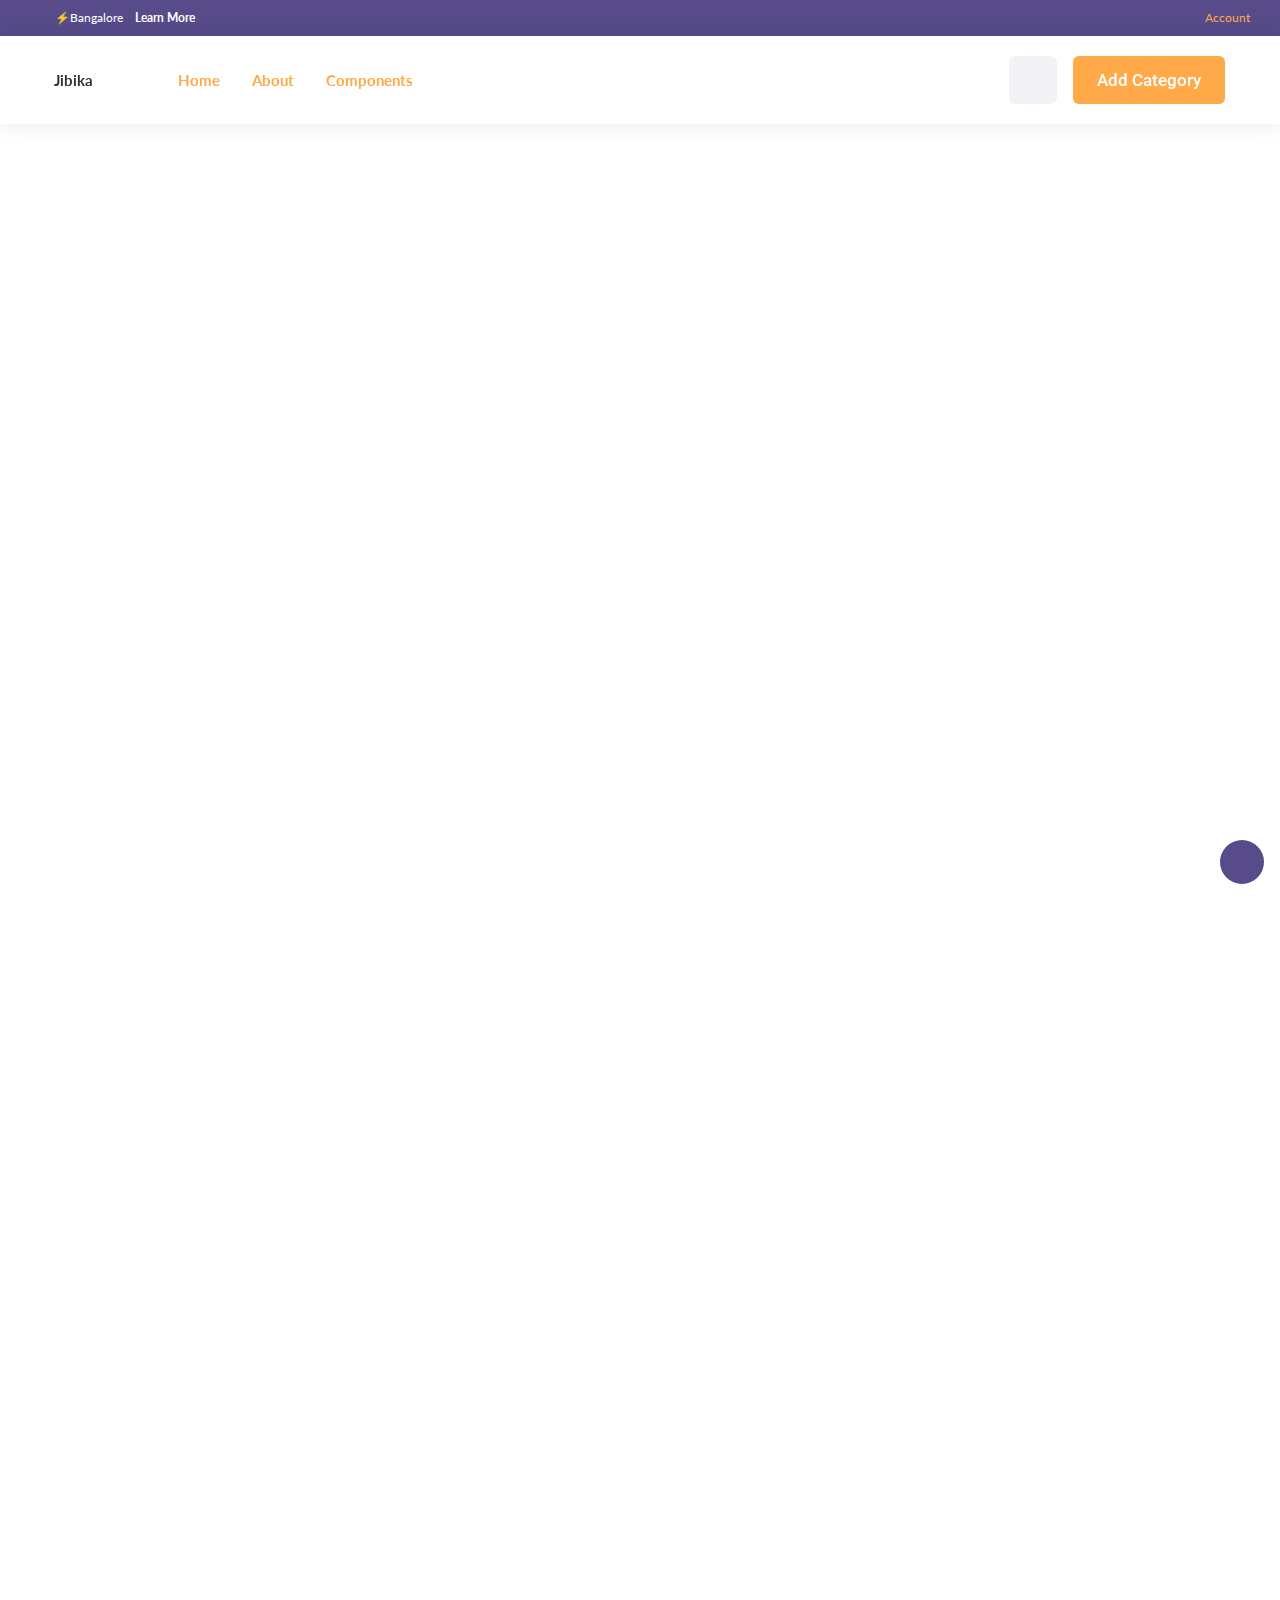
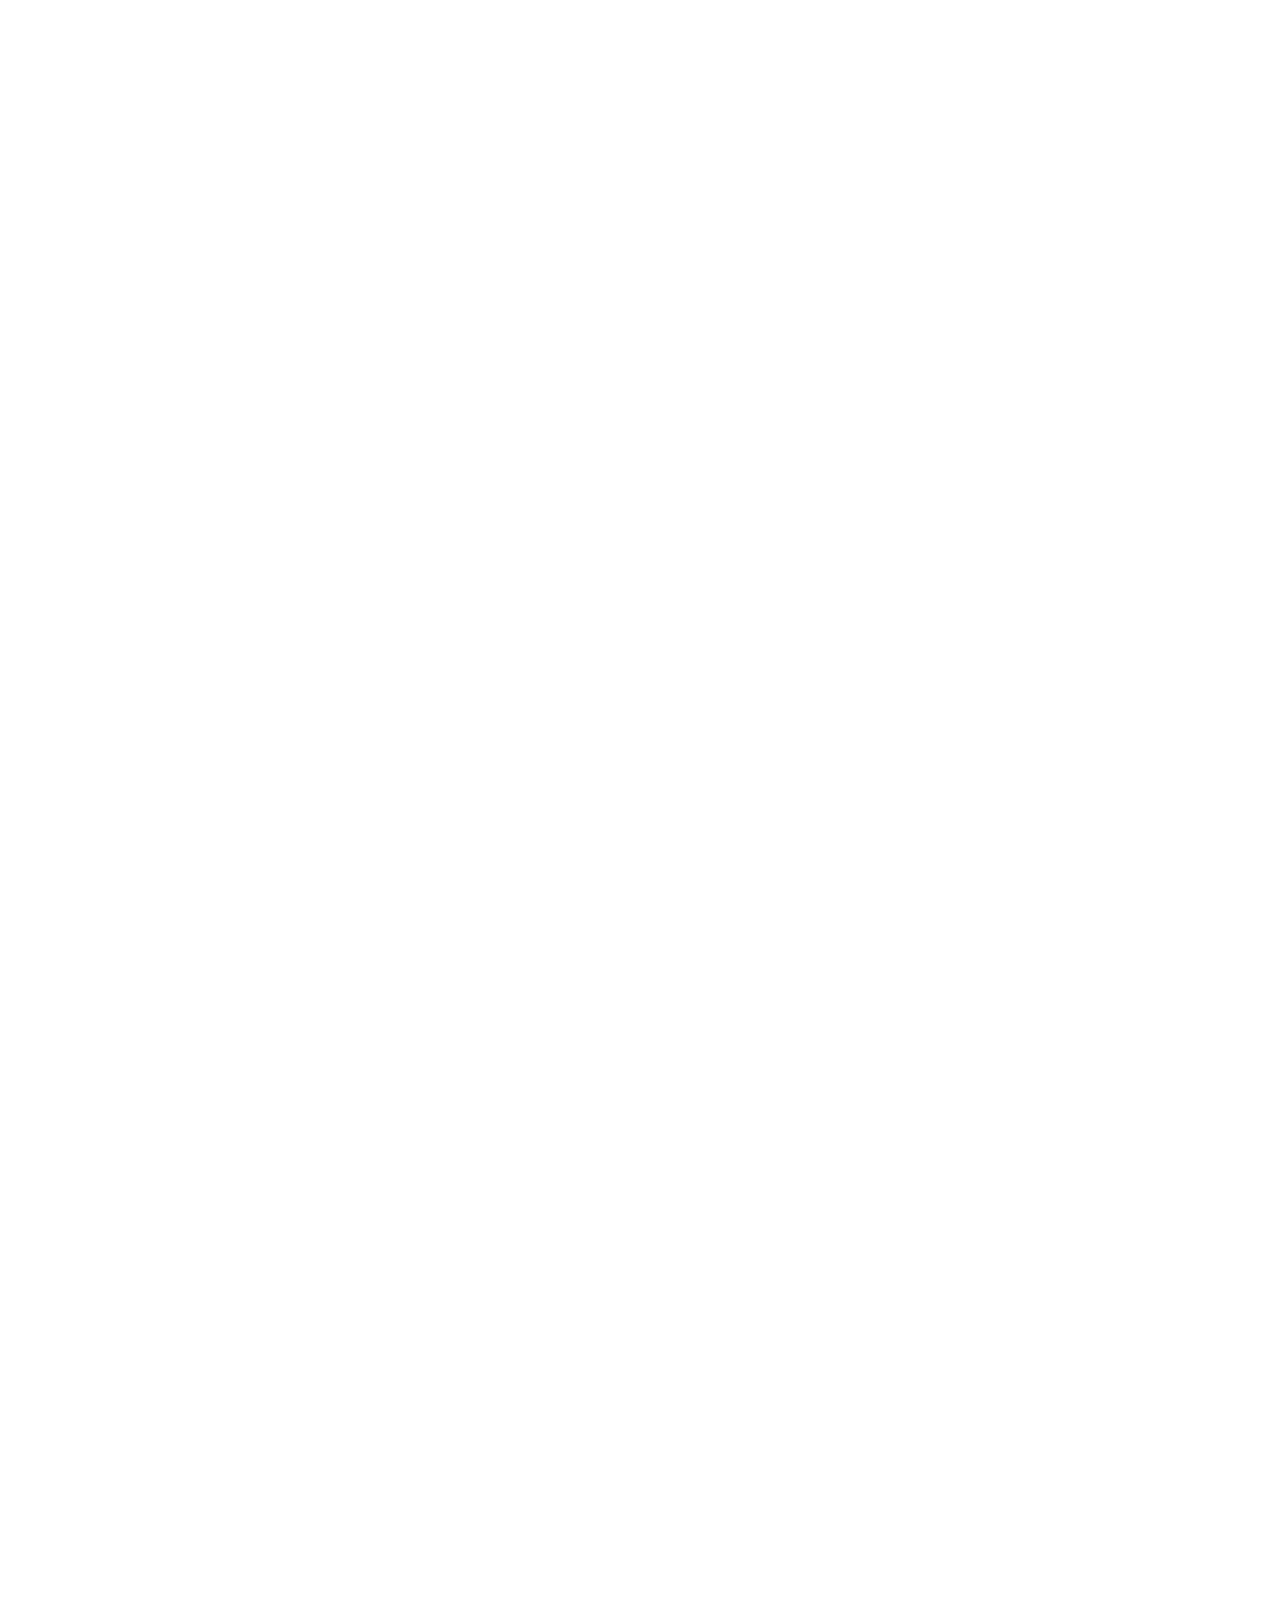
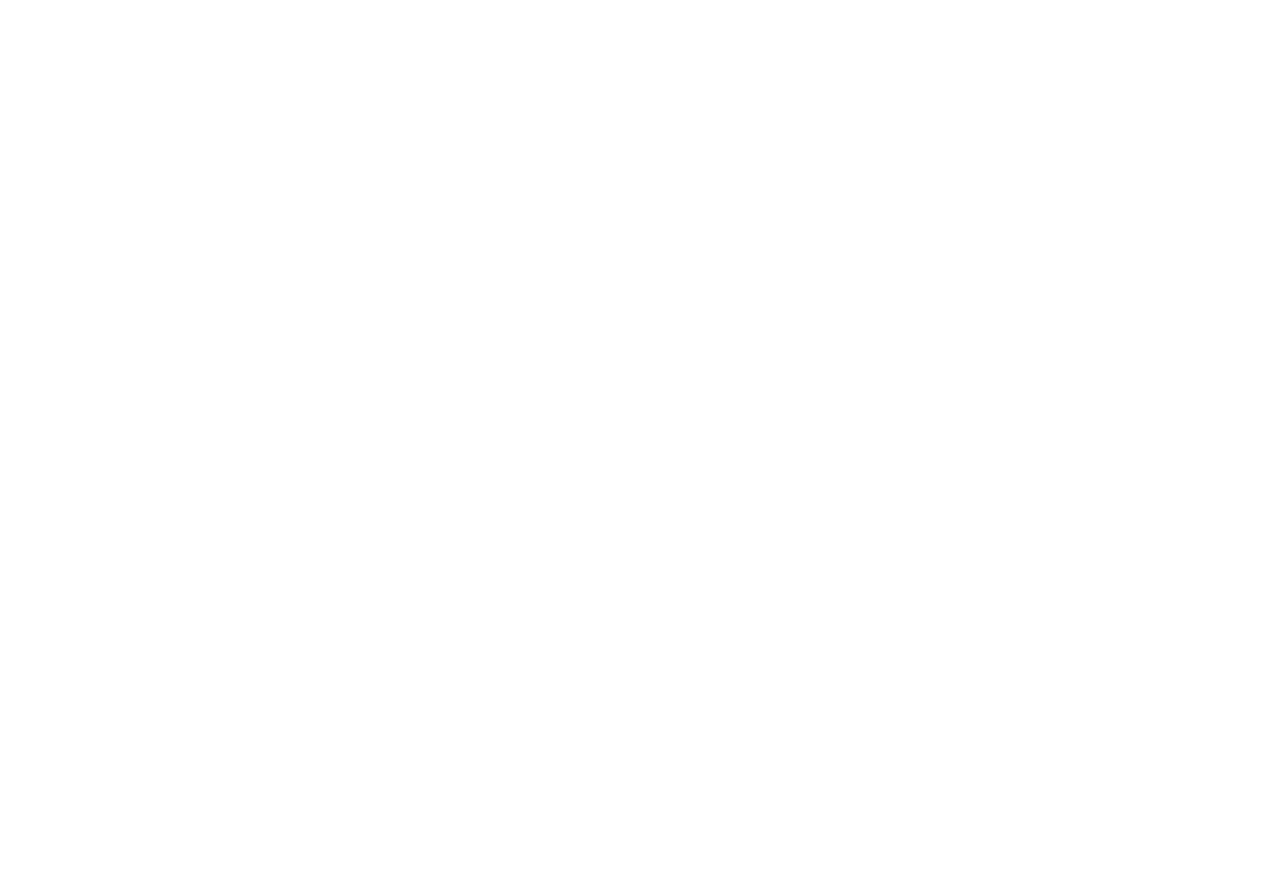
==== index.html @ 7a251b4c "gibika" ====
<!DOCTYPE html>
<html data-wf-page="5e09f044743608bbe0e6e153" data-wf-site="5e09f044743608547fe6e12a">

<head>
    <meta charset="utf-8" />
    <title>Jibika</title>
    <meta content="jibika" name="description" />
    <meta content="jibika" property="og:title" />
    <meta content="jibika" property="og:description" />
    <meta content="summary" name="twitter:card" />
    <meta content="width=device-width, initial-scale=1" name="viewport" />
    <meta content="Webflow" name="generator" />
    <link rel="stylesheet" href="css/uikit.min.css">
    <link href="css/style.css" rel="stylesheet" type="text/css" />
    <style>
        @media (min-width:992px) {
            html.w-mod-js:not(.w-mod-ix) [data-w-id="3824b2e1-1378-71a7-bcce-6a116c0040c1"] {
                opacity: 0;
            }
            html.w-mod-js:not(.w-mod-ix) [data-w-id="3824b2e1-1378-71a7-bcce-6a116c0040c8"] {
                opacity: 0;
            }
            html.w-mod-js:not(.w-mod-ix) [data-w-id="3824b2e1-1378-71a7-bcce-6a116c0040cf"] {
                opacity: 0;
            }
        }
    </style>
    <script src="js/font.js" type="text/javascript"></script>
    <script type="text/javascript">
        WebFont.load({
            google: {
                families: ["Lato:100,100italic,300,300italic,400,400italic,700,700italic,900,900italic", "Roboto:regular,500,700", "Kalam:regular"]
            }
        });
    </script>
    <script type="text/javascript">
        ! function(o, c) {
            var n = c.documentElement,
                t = " w-mod-";
            n.className += t + "js", ("ontouchstart" in o || o.DocumentTouch && c instanceof DocumentTouch) && (n.className += t + "touch")
        }(window, document);
    </script>
</head>

<body>
    <div class="preloader">
        <div class="loading-info"><img src="https://assets.website-files.com/5e09f044743608547fe6e12a/5e395235c78bb1650858e0a1_circles-menu-1.gif" alt="" class="loading-icon" />
            <div class="loading-text">Loading...</div>
        </div>
    </div>
    <div class="back-to-top">
        <div id="Top" class="top"></div>
        <a href="#Top" class="top-button w-inline-block"></a>
    </div>
    <div class="top-bar">
        <div class="wrapper">
            <div class="top-message-content">
                <div class="top-bar-text">⚡️Bangalore</div>
                <a href="/" data-w-id="8d4e2f94-352a-f2a8-c10e-e863cfda16a2" class="message-link w-inline-block">
                    <div>Learn More</div>
                    <div class="link-arrow small-white"></div>
                </a>
                <!-- <div class="top-bar-close"></div> -->
                <div class="account"><a href="#">Account</a></div>
            </div>
        </div>
    </div>
    <div data-collapse="medium" data-animation="default" data-duration="400" data-w-id="3e665832-e661-9678-7e97-efacb32f4091" class="nav-bar w-nav">
        <div class="wrapper nav-bar-wrapper">
            <a href="/" class="brand w-nav-brand">
                <!-- <img src="https://assets.website-files.com/5e09f044743608547fe6e12a/5e1afe31db4d524dfff8c4af_logo-dark.png" alt="" class="logo" /> -->
                <span><b>Jibika</b></span>
                <div class="logo-text">Jibika</div>
            </a>
            <div class="navigation">
                <nav role="navigation" class="nav-menu w-nav-menu"><a href="/" class="nav-link w-nav-link"></a>
                    <div data-hover="1" data-delay="400" class="nav-dropdown w-dropdown">
                        <div class="nav-link w-dropdown-toggle">
                            <div class="nav-dropdown-icon w-icon-dropdown-toggle"></div>
                            <div><a href="/">Home</a></div>
                        </div>
                    </div>
                    <div data-hover="1" data-delay="400" class="nav-dropdown w-dropdown">
                        <div class="nav-link w-dropdown-toggle">
                            <div class="nav-dropdown-icon w-icon-dropdown-toggle"></div>
                            <div><a href="#">About</a></div>
                        </div>
                    </div>
                    <div data-hover="1" data-delay="400" class="nav-dropdown w-dropdown">
                        <div class="nav-link w-dropdown-toggle">
                            <div class="nav-dropdown-icon w-icon-dropdown-toggle"></div>
                            <div><a href="#">Components</a></div>
                        </div>
                        <nav class="dropdown-list v2 w-dropdown-list">
                            <div class="dropdown-corner padding"></div>
                            <a href="#" class="nav-dropdown-link-v2 w-inline-block">
                                <div class="nav-dropdown-circle">
                                    <div class="text-block-3">01</div>
                                </div>
                                <div class="nav-dropdown-link-info">
                                    <div>Restaurants</div>
                                </div>
                            </a>
                            <a href="#" class="nav-dropdown-link-v2 w-inline-block">
                                <div class="nav-dropdown-circle">
                                    <div class="text-block-3">02</div>
                                </div>
                                <div class="nav-dropdown-link-info">
                                    <div>Daily Needs</div>
                                </div>
                            </a>
                            <a href="#" class="nav-dropdown-link-v2 w-inline-block">
                                <div class="nav-dropdown-circle">
                                    <div class="text-block-3">03</div>
                                </div>
                                <div class="nav-dropdown-link-info">
                                    <div>Doctors</div>
                                </div>
                            </a>
                            <a href="#" class="nav-dropdown-link-v2 w-inline-block">
                                <div class="nav-dropdown-circle">
                                    <div class="text-block-3">04</div>
                                </div>
                                <div class="nav-dropdown-link-info">
                                    <div>Travel</div>
                                </div>
                            </a>
                            <a href="#" class="nav-dropdown-link-v2 w-inline-block">
                                <div class="nav-dropdown-circle">
                                    <div class="text-block-3">05</div>
                                </div>
                                <div class="nav-dropdown-link-info">
                                    <div>Repaire</div>
                                </div>
                            </a>
                            <a href="#" class="nav-dropdown-link-v2 w-inline-block">
                                <div class="nav-dropdown-circle">
                                    <div class="text-block-3">06</div>
                                </div>
                                <div class="nav-dropdown-link-info">
                                    <div>Personal Care</div>
                                </div>
                            </a>
                            <div class="dropdown-header" style="width: 100%;">
                                <div class="dropdown-decription"><a href="#">View more</a></div>
                            </div>
                            <div class="dropdown-bridge"></div>
                        </nav>
                    </div>
                </nav>
                <div class="nav-right">
                    <div class="w-layout-grid nav-buttons">
                        <div id="w-node-96c0bcfebfab-b32f4091" data-w-id="fe6cacd7-5cc4-a596-8b8f-96c0bcfebfab" class="nav-search-button"></div><a href="#" class="button nav-button w-button">Add Category</a></div>
                </div>
                <div class="nav-search">
                    <form action="/search" class="nav-search-form w-form"><img src="https://assets.website-files.com/5e09f044743608547fe6e12a/5e1327035aa398cc9d0bc1ab_search-dark.svg" alt="" class="big-form-icon" />
                        <input type="search" class="form-big-input w-input" autofocus="true" maxlength="256" name="query" placeholder="What are you looking for?" id="search" required="" />
                        <input type="submit" value="Search" class="big-form-button w-button" />
                    </form>
                    <div data-w-id="9674a5c1-eed1-a2b0-d17d-9572e8f7b46a" class="popup-bg-overlay">
                        <div class="modal-close-button"></div>
                    </div>
                </div>
                <div class="menu-button w-clearfix w-nav-button">
                    <div class="menu-icon">
                        <div class="menu-icon-line-top"></div>
                        <div class="menu-icon-line-middle"></div>
                        <div class="menu-icon-line-bottom"></div>
                    </div>
                </div>
            </div>
        </div>
    </div>
    <div style="opacity:0" class="page-wrapper">
        <div class="section hero-v5">
            <div class="wrapper" >
                <div style="-webkit-transform:translate3d(0, 0, 0) scale3d(0.8, 0.8, 1) rotateX(0) rotateY(0) rotateZ(0) skew(0, 0);-moz-transform:translate3d(0, 0, 0) scale3d(0.8, 0.8, 1) rotateX(0) rotateY(0) rotateZ(0) skew(0, 0);-ms-transform:translate3d(0, 0, 0) scale3d(0.8, 0.8, 1) rotateX(0) rotateY(0) rotateZ(0) skew(0, 0);transform:translate3d(0, 0, 0) scale3d(0.8, 0.8, 1) rotateX(0) rotateY(0) rotateZ(0) skew(0, 0);opacity:0" class="hero-v5-intro">
                    <div class="text-label">Jibika</div>
                    <h1><span class="heading-thin">Jibika</span> for Your Business</h1>
                    <div class="hero-v5-form w-form">
                        <form id="email-form" name="email-form" data-name="Email Form" class="form-big">
                            <input type="text" class="form-big-input w-input" maxlength="256" name="email-2" data-name="Email 2" placeholder="What are you looking for?" id="email-2" required="" />
                            <input type="submit" value="Search" data-wait="Please wait..." class="button w-button" />
                        </form>
                        <div class="form-info">
                            <div>Click on “Serach” button and get what you want. </div>
                        </div>
                    </div>
                </div>
            </div>
            <div class="objects">
                <div class="hero-object-1"><img src="https://assets.website-files.com/5e09f044743608547fe6e12a/5e1de4a28a40582d678a0984_cup.svg" style="-webkit-transform:translate3d(-91PX, -65PX, 0) scale3d(1, 1, 1) rotateX(0) rotateY(0) rotateZ(-29DEG) skew(0, 0);-moz-transform:translate3d(-91PX, -65PX, 0) scale3d(1, 1, 1) rotateX(0) rotateY(0) rotateZ(-29DEG) skew(0, 0);-ms-transform:translate3d(-91PX, -65PX, 0) scale3d(1, 1, 1) rotateX(0) rotateY(0) rotateZ(-29DEG) skew(0, 0);transform:translate3d(-91PX, -65PX, 0) scale3d(1, 1, 1) rotateX(0) rotateY(0) rotateZ(-29DEG) skew(0, 0);opacity:0" alt="" class="hero-image-1" /></div>
                <div class="hero-object-2"><img src="https://assets.website-files.com/5e09f044743608547fe6e12a/5e1de4a26eff5bb149bfbcae_notebook.svg" style="opacity:0;-webkit-transform:translate3d(91PX, 48PX, 0) scale3d(1, 1, 1) rotateX(0) rotateY(0) rotateZ(39DEG) skew(0, 0);-moz-transform:translate3d(91PX, 48PX, 0) scale3d(1, 1, 1) rotateX(0) rotateY(0) rotateZ(39DEG) skew(0, 0);-ms-transform:translate3d(91PX, 48PX, 0) scale3d(1, 1, 1) rotateX(0) rotateY(0) rotateZ(39DEG) skew(0, 0);transform:translate3d(91PX, 48PX, 0) scale3d(1, 1, 1) rotateX(0) rotateY(0) rotateZ(39DEG) skew(0, 0)" alt="" class="hero-image-2" /></div>
                <div class="hero-object-3"><img src="https://assets.website-files.com/5e09f044743608547fe6e12a/5e1de72b6eff5bad7bbfcfb7_pantone.svg" style="-webkit-transform:translate3d(-39PX, 74PX, 0) scale3d(1, 1, 1) rotateX(0) rotateY(0) rotateZ(-88DEG) skew(0, 0);-moz-transform:translate3d(-39PX, 74PX, 0) scale3d(1, 1, 1) rotateX(0) rotateY(0) rotateZ(-88DEG) skew(0, 0);-ms-transform:translate3d(-39PX, 74PX, 0) scale3d(1, 1, 1) rotateX(0) rotateY(0) rotateZ(-88DEG) skew(0, 0);transform:translate3d(-39PX, 74PX, 0) scale3d(1, 1, 1) rotateX(0) rotateY(0) rotateZ(-88DEG) skew(0, 0);opacity:0" alt="" class="hero-image-3" /></div>
                <div class="hero-object-4"><img src="https://assets.website-files.com/5e09f044743608547fe6e12a/5e1de4a23d9d4140c4b39d25_paper-clip.svg" style="-webkit-transform:translate3d(-30PX, 30PX, 0) scale3d(1, 1, 1) rotateX(0) rotateY(0) rotateZ(-20DEG) skew(0, 0);-moz-transform:translate3d(-30PX, 30PX, 0) scale3d(1, 1, 1) rotateX(0) rotateY(0) rotateZ(-20DEG) skew(0, 0);-ms-transform:translate3d(-30PX, 30PX, 0) scale3d(1, 1, 1) rotateX(0) rotateY(0) rotateZ(-20DEG) skew(0, 0);transform:translate3d(-30PX, 30PX, 0) scale3d(1, 1, 1) rotateX(0) rotateY(0) rotateZ(-20DEG) skew(0, 0);opacity:0" alt="" class="hero-image-4" /></div>
                <div class="hero-object-5"><img src="https://assets.website-files.com/5e09f044743608547fe6e12a/5e1de4a26eff5b6f3ebfbcad_pen.svg" style="opacity:0;-webkit-transform:translate3d(13PX, 39PX, 0) scale3d(1, 1, 1) rotateX(0) rotateY(0) rotateZ(26DEG) skew(0, 0);-moz-transform:translate3d(13PX, 39PX, 0) scale3d(1, 1, 1) rotateX(0) rotateY(0) rotateZ(26DEG) skew(0, 0);-ms-transform:translate3d(13PX, 39PX, 0) scale3d(1, 1, 1) rotateX(0) rotateY(0) rotateZ(26DEG) skew(0, 0);transform:translate3d(13PX, 39PX, 0) scale3d(1, 1, 1) rotateX(0) rotateY(0) rotateZ(26DEG) skew(0, 0)" alt="" class="hero-image-5" /></div>
                <div class="hero-object-6"><img src="https://assets.website-files.com/5e09f044743608547fe6e12a/5e1de4a2f541f071dd384add_mouse.svg" style="opacity:0;-webkit-transform:translate3d(39PX, 30PX, 0) scale3d(1, 1, 1) rotateX(0) rotateY(0) rotateZ(36DEG) skew(0, 0);-moz-transform:translate3d(39PX, 30PX, 0) scale3d(1, 1, 1) rotateX(0) rotateY(0) rotateZ(36DEG) skew(0, 0);-ms-transform:translate3d(39PX, 30PX, 0) scale3d(1, 1, 1) rotateX(0) rotateY(0) rotateZ(36DEG) skew(0, 0);transform:translate3d(39PX, 30PX, 0) scale3d(1, 1, 1) rotateX(0) rotateY(0) rotateZ(36DEG) skew(0, 0)" alt="" class="hero-image-6" /></div>
                <div class="hero-object-7"><img src="https://assets.website-files.com/5e09f044743608547fe6e12a/5e1de4a2a903e7787b44818f_pin.svg" style="opacity:0" alt="" class="hero-image-7" /></div>
                <div class="hero-object-8"><img src="https://assets.website-files.com/5e09f044743608547fe6e12a/5e1de4a13f67ae6d2d949aed_clip.svg" style="opacity:0" alt="" class="hero-image-8" /></div>
                <div class="hero-object-9"><img src="https://assets.website-files.com/5e09f044743608547fe6e12a/5e1de4a13f67ae6d2d949aed_clip.svg" style="opacity:0" alt="" class="hero-image-9" /></div>
            </div>
            <img src="https://assets.website-files.com/5e09f044743608547fe6e12a/5e130c3e6a42a449fb63c612_decor-v1.svg" alt="" class="decor-bottom" />
        </div>
        
        <!-- product section  -->
        <div class="uk-container uk-padding">
            <div class="intro">
                <h2>Popular Products</h2>
                <div class="divider animated"></div>
            </div>
            <div uk-slider>
                <div class="uk-position-relative uk-visible-toggle uk-light" tabindex="-1">

                    <ul class="uk-slider-items uk-child-width-1-2 uk-child-width-1-3@s uk-child-width-1-4@m">       
                        <li class="uk-padding-small">
                            <img src="images/rest/img1.jpg" alt="">
                            <div class="uk-text-center"><h3 style="color: black;"> Indian Flavours</h3></div>
                        </li>
                        <li class="uk-padding-small">
                            <img src="images/rest/img2.jpg" alt="">
                            <div class="uk-text-center"><h3 style="color: black;"> Indian Flavours</h3></div>
                        </li>
                        <li class="uk-padding-small">
                            <img src="images/rest/img6.jpg" alt="">
                            <div class="uk-text-center"><h3 style="color: black;"> Indian Flavours</h3></div>
                        </li>
                        <li class="uk-padding-small">
                            <img src="images/rest/img4.jpg" alt="">
                            <div class="uk-text-center"><h3 style="color: black;"> Indian Flavours</h3></div>
                        </li>
                        <li class="uk-padding-small">
                            <img src="images/rest/img5.jpg" alt="">
                            <div class="uk-text-center"><h3 style="color: black;"> Indian Flavours</h3></div>
                        </li>
                        <li class="uk-padding-small">
                            <img src="images/rest/img6.jpg" alt="">
                            <div class="uk-text-center"><h3 style="color: black;"> Indian Flavours</h3></div>
                        </li>
                        <li class="uk-padding-small">
                            <img src="images/rest/img1.jpg" alt="">
                            <div class="uk-text-center"><h3 style="color: black;"> Indian Flavours</h3></div>
                        </li>
                        <li class="uk-padding-small">
                            <img src="images/rest/img2.jpg" alt="">
                            <div class="uk-text-center"><h3 style="color: black;"> Indian Flavours</h3></div>
                        </li>
                        <li class="uk-padding-small">
                            <img src="images/rest/img6.jpg" alt="">
                            <div class="uk-text-center"><h3 style="color: black;"> Indian Flavours</h3></div>
                        </li>
                        <li class="uk-padding-small">
                            <img src="images/rest/img4.jpg" alt="">
                            <div class="uk-text-center"><h3 style="color: black;"> Indian Flavours</h3></div>
                        </li>
                    </ul>
                
                    <a class="uk-position-center-left uk-position-small uk-hidden-hover" style="background-color: rgb(240, 240, 240);border-radius: 5px; color: black; font-weight: 900;" href="#" uk-slidenav-previous uk-slider-item="previous"></a>
                    <a class="uk-position-center-right uk-position-small uk-hidden-hover" style="background-color: rgb(240, 240, 240);border-radius: 5px; color: black; font-weight: 900;" href="#" uk-slidenav-next uk-slider-item="next"></a>
                
                </div>
                <ul class="uk-slider-nav uk-dotnav uk-flex-center   "></ul>
                <div class="bottom-block"><a href="/" class="button w-button">View All Works</a></div>
            </div>
        </div>


        <!-- product section  -->
        <div class="haze">
        <div class="uk-container uk-padding ">
            <div class="intro">
                <h2>Repairs</h2>
                <div class="divider animated"></div>
            </div>
            <div uk-slider>
                <div class="uk-position-relative uk-visible-toggle uk-light" tabindex="-1">

                    <ul class="uk-slider-items uk-child-width-1-2 uk-child-width-1-3@s uk-child-width-1-4@m">       
                        <li class="uk-padding-small">
                            <img src="images/laptop.jpg" alt="">
                            <div class="uk-text-center"><h3 style="color: black;"> Laptop Repairs</h3></div>
                        </li>
                        <li class="uk-padding-small">
                            <img src="images/laptop.jpg" alt="">
                            <div class="uk-text-center"><h3 style="color: black;"> Laptop Repairs</h3></div>
                        </li>
                        <li class="uk-padding-small">
                            <img src="images/laptop.jpg" alt="">
                            <div class="uk-text-center"><h3 style="color: black;"> Laptop Repairs</h3></div>
                        </li>
                        <li class="uk-padding-small">
                            <img src="images/laptop.jpg" alt="">
                            <div class="uk-text-center"><h3 style="color: black;"> Laptop Repairs</h3></div>
                        </li>
                        <li class="uk-padding-small">
                            <img src="images/laptop.jpg" alt="">
                            <div class="uk-text-center"><h3 style="color: black;"> Laptop Repairs</h3></div>
                        </li>
                        <li class="uk-padding-small">
                            <img src="images/laptop.jpg" alt="">
                            <div class="uk-text-center"><h3 style="color: black;"> Laptop Repairs</h3></div>
                        </li>
                        <li class="uk-padding-small">
                            <img src="images/laptop.jpg" alt="">
                            <div class="uk-text-center"><h3 style="color: black;"> Laptop Repairs</h3></div>
                        </li>
                        <li class="uk-padding-small">
                            <img src="images/laptop.jpg" alt="">
                            <div class="uk-text-center"><h3 style="color: black;"> Laptop Repairs</h3></div>
                        </li>
                        <li class="uk-padding-small">
                            <img src="images/laptop.jpg" alt="">
                            <div class="uk-text-center"><h3 style="color: black;"> Laptop Repairs</h3></div>
                        </li>
                        <li class="uk-padding-small">
                            <img src="images/laptop.jpg" alt="">
                            <div class="uk-text-center"><h3 style="color: black;"> Laptop Repairs</h3></div>
                        </li>
                    </ul>
                
                    <a class="uk-position-center-left uk-position-small uk-hidden-hover" style="background-color: rgb(240, 240, 240);border-radius: 5px; color: black; font-weight: 900;" href="#" uk-slidenav-previous uk-slider-item="previous"></a>
                    <a class="uk-position-center-right uk-position-small uk-hidden-hover" style="background-color: rgb(240, 240, 240);border-radius: 5px; color: black; font-weight: 900;" href="#" uk-slidenav-next uk-slider-item="next"></a>
                
                </div>
                <ul class="uk-slider-nav uk-dotnav uk-flex-center   "></ul>
                <div class="bottom-block"><a href="/" class="button w-button">View All Works</a></div>
            </div>
        </div>
    </div>

        
        <div class="section padding-top">
            <div class="wrapper">
                <div class="intro margin-bottom">
                    <h2>Our Latest Products</h2>
                    <div class="divider animated"></div>
                    <!-- <p class="text-dark-grey no-margin">Writing result-oriented ad copy is difficult, as it must appeal to, entice, and convince consumers to take action.</p> -->
                </div>
                <div class="w-dyn-list">
                    <div class="works-grid w-dyn-items">
                        <div id="w-node-de821f68999d-e0e6e153" data-w-id="559d3b84-d83e-0a99-791d-de821f68999d" style="opacity:0" class="w-dyn-item">
                            <a href="#" class="work-card w-inline-block">
                                <div style="background-image:url(&quot;https://assets.website-files.com/5e09f044743608599de6e15c/5e29b595dbd08a1aa51e0919_work-1-thumb.jpg&quot;)" class="work-card-thumb">
                                    <div class="work-card-category">Pet</div>
                                </div>
                                <h5 class="work-card-heading">Pet Care</h5></a>
                        </div>
                        <div id="w-node-de821f68999d-e0e6e153" data-w-id="559d3b84-d83e-0a99-791d-de821f68999d" style="opacity:0" class="w-dyn-item">
                            <a href="#" class="work-card w-inline-block">
                                <div style="background-image:url(&quot;https://assets.website-files.com/5e09f044743608599de6e15c/5e29b629bbdced9f6ce1accc_work-2-thumb.jpg&quot;)" class="work-card-thumb">
                                    <div class="work-card-category">Insurance</div>
                                </div>
                                <h5 class="work-card-heading">Insurance</h5></a>
                        </div>
                        <div id="w-node-de821f68999d-e0e6e153" data-w-id="559d3b84-d83e-0a99-791d-de821f68999d" style="opacity:0" class="w-dyn-item">
                            <a href="#" class="work-card w-inline-block">
                                <div style="background-image:url(&quot;https://assets.website-files.com/5e09f044743608599de6e15c/5e29b69c9f25efcc1f54b4b3_work-3-thumb.jpg&quot;)" class="work-card-thumb">
                                    <div class="work-card-category">Sport</div>
                                </div>
                                <h5 class="work-card-heading">Sport</h5></a>
                        </div>
                    </div>
                </div>
                <div class="bottom-block"><a href="/" class="button w-button">View All</a></div>
            </div>
        </div>


        <!-- contact form section  -->
        <div class="section haze">
            <div class="wrapper side-paddings">
                <div class="w-layout-grid main-grid">
                    <div id="w-node-7af596faf0ea-e0e6e153" data-w-id="ecd2b6fc-1cb2-792c-bbea-7af596faf0ea" style="opacity:0" class="contact-v1"><img src="https://assets.website-files.com/5e09f044743608547fe6e12a/5e11b62c946b12d801b6a5b1_letter.svg" alt="" class="icon" />
                        <h2>Let&#x27;s Get in Touch</h2>
                        <div class="full-width w-form">
                            <form id="Contact-Form-1" name="email-form" data-name="Email Form" class="contact-form">
                                <div id="w-node-7af596faf0f0-e0e6e153">
                                    <label for="name">Your Name</label>
                                    <input type="text" class="input w-input" maxlength="256" name="Contact-Name" data-name="Contact Name" placeholder="James Bond" id="Contact-Name" />
                                </div>
                                <div id="w-node-7af596faf0f4-e0e6e153">
                                    <label for="email-3">Email Address</label>
                                    <input type="email" class="input w-input" maxlength="256" name="Contact-Email" data-name="Contact Email" placeholder="james@bond.com" id="Contact-Email" required="" />
                                </div>
                                <div id="w-node-7af596faf0f8-e0e6e153">
                                    <label for="Contact-Subject">Subject</label>
                                    <input type="text" class="input w-input" maxlength="256" name="Contact-Subject" data-name="Contact Subject" placeholder="Enter the subject" id="Contact-Subject" />
                                </div>
                                <div id="w-node-7af596faf0fc-e0e6e153">
                                    <label for="email-3">Message</label>
                                    <textarea id="field" name="field" placeholder="How can we help you?" maxlength="5000" required="" data-name="Field" class="input text-area w-input"></textarea>
                                </div>
                                <input type="submit" value="Submit Message" data-wait="Please wait..." id="w-node-7af596faf100-e0e6e153" class="button w-button" />
                            </form>
                            <div class="form-success w-form-done">
                                <div>Thank you! Your submission has been received!</div>
                            </div>
                            <div class="form-error w-form-fail">
                                <div>Oops! Something went wrong while submitting the form.</div>
                            </div>
                        </div>
                    </div>
                </div>
            </div>
        </div>

        <!-- footer section  -->
        <div class="footer">
            <div class="wrapper">
                <div class="w-layout-grid footer-grid">
                    <div id="w-node-eb77fd44e901-d1822f9d" class="footer-top">
                        <a href="/" class="footer-brand w-nav-brand"><h3>JIBIKA</h3>
                            <div class="logo-description">Jibika
                                <br/>for Your Business</div>
                        </a><a href="#" class="button color-2 w-button">View More</a></div>
                    <div id="w-node-4b5ac4677b9d-d1822f9d" class="footer-v1-column">
                        <h4 class="footer-heading">Navigation</h4><a href="/" class="footer-link">Home</a><a href="#" class="footer-link">Services</a><a href="#" class="footer-link">Pricing</a><a href="#" class="footer-link">Blog</a><a href="#" class="footer-link">About</a><a href="#" class="footer-link">Contact</a></div>
                    <div id="w-node-9fc6d1822fb9-d1822f9d" class="footer-v1-column">
                        <h4 class="footer-heading">Template</h4><a href="#" class="footer-link">Style Guide</a><a href="#" class="footer-link">Licenses</a><a href="#" class="footer-link">Changelog</a><a href="#" class="footer-link">Support</a></div>
                    <div id="w-node-213b09e4b74f-d1822f9d" class="footer-v1-column">
                        <h4 class="footer-heading">Other Links</h4>
                        <div class="footer-link footer-contact"><img src="https://assets.website-files.com/5e09f044743608547fe6e12a/5e1326c65aa39887160bbf03_mail-white.svg" alt="" class="footer-contact-icon" />
                            <div>help@jibika.com</div>
                        </div>
                        <div class="footer-link footer-contact"><img src="https://assets.website-files.com/5e09f044743608547fe6e12a/5e1326c6c5e98c1b2efe95d2_phone-call-white.svg" alt="" class="footer-contact-icon" />
                            <div>+91 99876 67898</div>
                        </div>
                        <div class="footer-link footer-contact"><img src="https://assets.website-files.com/5e09f044743608547fe6e12a/5e19bd274b6c08236971179e_map-white.svg" alt="" class="footer-contact-icon" />
                            <div>Jayanagar
                                <br/>Bangalore 560024</div>
                        </div>
                    </div>
                    <div id="w-node-9fc6d1822fc6-d1822f9d" class="footer-v1-column">
                        <h4 class="footer-heading">Subscribe</h4>
                        <div class="footer-v1-form w-form">
                            <form id="email-form" name="email-form" data-name="Email Form" class="form-small"  style="max-width: 300px;">
                                <input type="email" class="form-small-input w-input" maxlength="256" name="email-2" data-name="Email 2" placeholder="Your email address" id="Footer-Email" required="" />
                                <input type="submit" value=" " data-wait="..." class="button small-form-arrow-button w-button" />
                            </form>
                            <div class="form-success dark w-form-done">
                                <div>Thank you! Your submission has been received!</div>
                            </div>
                            <div class="form-error dark w-form-fail">
                                <div>Oops! Something went wrong while submitting the form.</div>
                            </div>
                            <div class="form-info">
                                <div>No Spam</div>
                                <div class="dot-divider white"></div>
                                <div>Unsubscribe Anytime</div>
                            </div>
                        </div>
                    </div>
                </div>
                <div class="footer-bottom">
                    <div class="footer-bottom-left">
                        <div class="social-icons-small">
                            <a href="#https://twitter.com" class="social-link-small w-inline-block"><img src="https://assets.website-files.com/5e09f044743608547fe6e12a/5e1326c74ebf0301c1aea03f_twitter-white.svg" alt="" class="social-icon-small" /></a>
                            <a href="#https://facebook.com" class="social-link-small w-inline-block"><img src="https://assets.website-files.com/5e09f044743608547fe6e12a/5e1326c45aa39891570bbee2_facebook-white.svg" alt="" class="social-icon-small" /></a>
                            <a href="#https://instagram.com" class="social-link-small w-inline-block"><img src="https://assets.website-files.com/5e09f044743608547fe6e12a/5e1326c6c5e98c7501fe95d0_instagram-white.svg" alt="" class="social-icon-small" /></a>
                            <a href="#https://pinterest.com" class="social-link-small w-inline-block"><img src="https://assets.website-files.com/5e09f044743608547fe6e12a/5e1326c64b55b0f3e541ad41_pinterest-white.svg" alt="" class="social-icon-small" /></a>
                            <a href="#https://youtube.com" class="social-link-small w-inline-block"><img src="https://assets.website-files.com/5e09f044743608547fe6e12a/5e1326c7946b124dafc0ba40_youtube-white.svg" alt="" class="social-icon-small" /></a>
                        </div>
                    </div>
                    <div class="footer-bottom-right">
                        <div>© Developed by <a href="#" class="link-white">Netzary</a></div>
                    </div>
                </div>
            </div>
        </div>
    </div>
    <script src="https://d3e54v103j8qbb.cloudfront.net/js/jquery-3.4.1.min.220afd743d.js?site=5e09f044743608547fe6e12a" type="text/javascript" integrity="sha256-CSXorXvZcTkaix6Yvo6HppcZGetbYMGWSFlBw8HfCJo=" crossorigin="anonymous"></script>
    <script src="js/web.js" type="text/javascript"></script>
    <script src="js/uikit.min.js"></script>
</body>

</html>
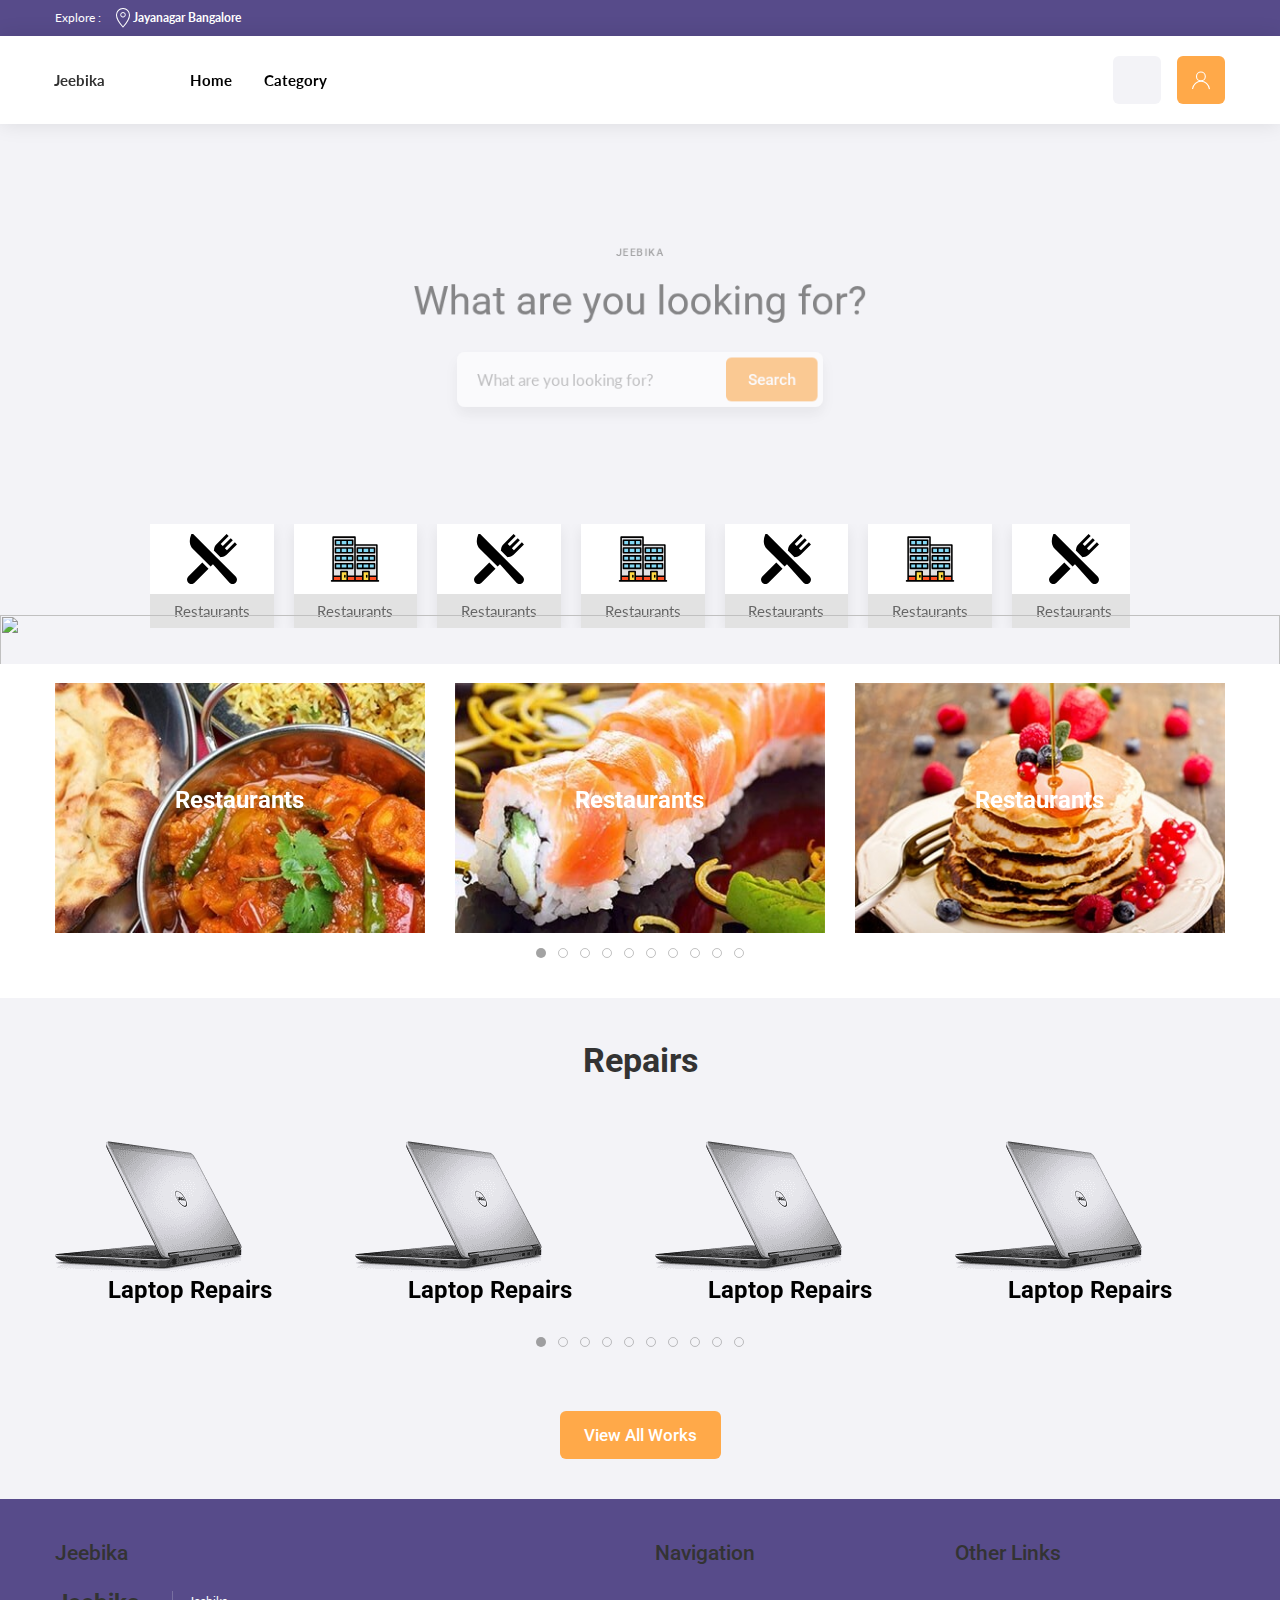
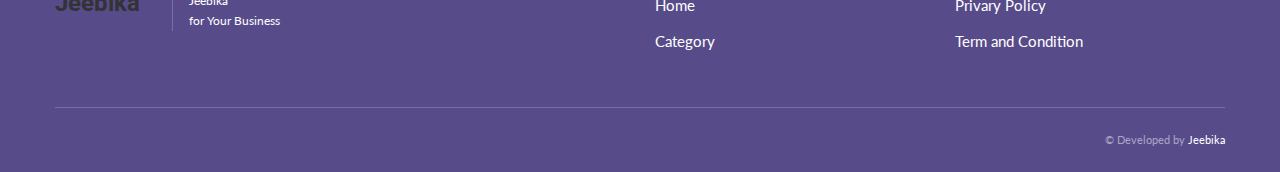
==== commit be7406c7: "home" ====
--- a/index.html
+++ b/index.html
@@ -3,10 +3,10 @@
 
 <head>
     <meta charset="utf-8" />
-    <title>Jibika</title>
-    <meta content="jibika" name="description" />
-    <meta content="jibika" property="og:title" />
-    <meta content="jibika" property="og:description" />
+    <title>Jeebika</title>
+    <meta content="Jeebika" name="description" />
+    <meta content="Jeebika" property="og:title" />
+    <meta content="Jeebika" property="og:description" />
     <meta content="summary" name="twitter:card" />
     <meta content="width=device-width, initial-scale=1" name="viewport" />
     <meta content="Webflow" name="generator" />
@@ -55,13 +55,12 @@
     <div class="top-bar">
         <div class="wrapper">
             <div class="top-message-content">
-                <div class="top-bar-text">⚡️Bangalore</div>
-                <a href="/" data-w-id="8d4e2f94-352a-f2a8-c10e-e863cfda16a2" class="message-link w-inline-block">
-                    <div>Learn More</div>
-                    <div class="link-arrow small-white"></div>
+                <div class="top-bar-text">Explore :</div>
+                <a href="/" data-w-id="8d4e2f94-352a-f2a8-c10e-e863cfda16a2" class="message-link w-inline-block link-white" >
+                    <div><span uk-icon="location"></span>Jayanagar Bangalore</div>
                 </a>
                 <!-- <div class="top-bar-close"></div> -->
-                <div class="account"><a href="#">Account</a></div>
+                <!-- <div class="account"><a href="#">Account</a></div> -->
             </div>
         </div>
     </div>
@@ -69,8 +68,8 @@
         <div class="wrapper nav-bar-wrapper">
             <a href="/" class="brand w-nav-brand">
                 <!-- <img src="https://assets.website-files.com/5e09f044743608547fe6e12a/5e1afe31db4d524dfff8c4af_logo-dark.png" alt="" class="logo" /> -->
-                <span><b>Jibika</b></span>
-                <div class="logo-text">Jibika</div>
+                <span><b>Jeebika</b></span>
+                <div class="logo-text">Jeebika</div>
             </a>
             <div class="navigation">
                 <nav role="navigation" class="nav-menu w-nav-menu"><a href="/" class="nav-link w-nav-link"></a>
@@ -83,19 +82,13 @@
                     <div data-hover="1" data-delay="400" class="nav-dropdown w-dropdown">
                         <div class="nav-link w-dropdown-toggle">
                             <div class="nav-dropdown-icon w-icon-dropdown-toggle"></div>
-                            <div><a href="#">About</a></div>
-                        </div>
-                    </div>
-                    <div data-hover="1" data-delay="400" class="nav-dropdown w-dropdown">
-                        <div class="nav-link w-dropdown-toggle">
-                            <div class="nav-dropdown-icon w-icon-dropdown-toggle"></div>
-                            <div><a href="#">Components</a></div>
+                            <div><a href="#">Category</a></div>
                         </div>
                         <nav class="dropdown-list v2 w-dropdown-list">
                             <div class="dropdown-corner padding"></div>
                             <a href="#" class="nav-dropdown-link-v2 w-inline-block">
                                 <div class="nav-dropdown-circle">
-                                    <div class="text-block-3">01</div>
+                                    <div class="text-block-3"><span uk-icon="home"></span></div>
                                 </div>
                                 <div class="nav-dropdown-link-info">
                                     <div>Restaurants</div>
@@ -103,7 +96,7 @@
                             </a>
                             <a href="#" class="nav-dropdown-link-v2 w-inline-block">
                                 <div class="nav-dropdown-circle">
-                                    <div class="text-block-3">02</div>
+                                    <div class="text-block-3"><span uk-icon="future"></span></div>
                                 </div>
                                 <div class="nav-dropdown-link-info">
                                     <div>Daily Needs</div>
@@ -111,7 +104,7 @@
                             </a>
                             <a href="#" class="nav-dropdown-link-v2 w-inline-block">
                                 <div class="nav-dropdown-circle">
-                                    <div class="text-block-3">03</div>
+                                    <div class="text-block-3"><span uk-icon="bell"></span></div>
                                 </div>
                                 <div class="nav-dropdown-link-info">
                                     <div>Doctors</div>
@@ -119,7 +112,7 @@
                             </a>
                             <a href="#" class="nav-dropdown-link-v2 w-inline-block">
                                 <div class="nav-dropdown-circle">
-                                    <div class="text-block-3">04</div>
+                                    <div class="text-block-3"><span uk-icon="location"></span></div>
                                 </div>
                                 <div class="nav-dropdown-link-info">
                                     <div>Travel</div>
@@ -127,7 +120,7 @@
                             </a>
                             <a href="#" class="nav-dropdown-link-v2 w-inline-block">
                                 <div class="nav-dropdown-circle">
-                                    <div class="text-block-3">05</div>
+                                    <div class="text-block-3"><span uk-icon="cog"></span></div>
                                 </div>
                                 <div class="nav-dropdown-link-info">
                                     <div>Repaire</div>
@@ -135,14 +128,14 @@
                             </a>
                             <a href="#" class="nav-dropdown-link-v2 w-inline-block">
                                 <div class="nav-dropdown-circle">
-                                    <div class="text-block-3">06</div>
+                                    <div class="text-block-3"><span uk-icon="heart"></span></div>
                                 </div>
                                 <div class="nav-dropdown-link-info">
                                     <div>Personal Care</div>
                                 </div>
                             </a>
                             <div class="dropdown-header" style="width: 100%;">
-                                <div class="dropdown-decription"><a href="#">View more</a></div>
+                                <div class="dropdown-decription uk-text-center"><a href="#">View All</a></div>
                             </div>
                             <div class="dropdown-bridge"></div>
                         </nav>
@@ -150,7 +143,9 @@
                 </nav>
                 <div class="nav-right">
                     <div class="w-layout-grid nav-buttons">
-                        <div id="w-node-96c0bcfebfab-b32f4091" data-w-id="fe6cacd7-5cc4-a596-8b8f-96c0bcfebfab" class="nav-search-button"></div><a href="#" class="button nav-button w-button">Add Category</a></div>
+                        <div id="w-node-96c0bcfebfab-b32f4091" data-w-id="fe6cacd7-5cc4-a596-8b8f-96c0bcfebfab" class="nav-search-button"></div>
+                        <a href="#" class="button nav-button w-button" style="padding: 14px;"><span uk-icon="user"></span>
+                        </a></div>
                 </div>
                 <div class="nav-search">
                     <form action="/search" class="nav-search-form w-form"><img src="https://assets.website-files.com/5e09f044743608547fe6e12a/5e1327035aa398cc9d0bc1ab_search-dark.svg" alt="" class="big-form-icon" />
@@ -173,84 +168,136 @@
     </div>
     <div style="opacity:0" class="page-wrapper">
         <div class="section hero-v5">
-            <div class="wrapper" >
+            <div class="wrapper" style="margin-top: -10%;">
                 <div style="-webkit-transform:translate3d(0, 0, 0) scale3d(0.8, 0.8, 1) rotateX(0) rotateY(0) rotateZ(0) skew(0, 0);-moz-transform:translate3d(0, 0, 0) scale3d(0.8, 0.8, 1) rotateX(0) rotateY(0) rotateZ(0) skew(0, 0);-ms-transform:translate3d(0, 0, 0) scale3d(0.8, 0.8, 1) rotateX(0) rotateY(0) rotateZ(0) skew(0, 0);transform:translate3d(0, 0, 0) scale3d(0.8, 0.8, 1) rotateX(0) rotateY(0) rotateZ(0) skew(0, 0);opacity:0" class="hero-v5-intro">
-                    <div class="text-label">Jibika</div>
-                    <h1><span class="heading-thin">Jibika</span> for Your Business</h1>
+                    <div class="text-label">Jeebika</div>
+                    <h1><span class="heading-thin">What are you looking for?</h1>
                     <div class="hero-v5-form w-form">
                         <form id="email-form" name="email-form" data-name="Email Form" class="form-big">
                             <input type="text" class="form-big-input w-input" maxlength="256" name="email-2" data-name="Email 2" placeholder="What are you looking for?" id="email-2" required="" />
                             <input type="submit" value="Search" data-wait="Please wait..." class="button w-button" />
                         </form>
-                        <div class="form-info">
-                            <div>Click on “Serach” button and get what you want. </div>
-                        </div>
                     </div>
                 </div>
             </div>
             <div class="objects">
                 <div class="hero-object-1"><img src="https://assets.website-files.com/5e09f044743608547fe6e12a/5e1de4a28a40582d678a0984_cup.svg" style="-webkit-transform:translate3d(-91PX, -65PX, 0) scale3d(1, 1, 1) rotateX(0) rotateY(0) rotateZ(-29DEG) skew(0, 0);-moz-transform:translate3d(-91PX, -65PX, 0) scale3d(1, 1, 1) rotateX(0) rotateY(0) rotateZ(-29DEG) skew(0, 0);-ms-transform:translate3d(-91PX, -65PX, 0) scale3d(1, 1, 1) rotateX(0) rotateY(0) rotateZ(-29DEG) skew(0, 0);transform:translate3d(-91PX, -65PX, 0) scale3d(1, 1, 1) rotateX(0) rotateY(0) rotateZ(-29DEG) skew(0, 0);opacity:0" alt="" class="hero-image-1" /></div>
                 <div class="hero-object-2"><img src="https://assets.website-files.com/5e09f044743608547fe6e12a/5e1de4a26eff5bb149bfbcae_notebook.svg" style="opacity:0;-webkit-transform:translate3d(91PX, 48PX, 0) scale3d(1, 1, 1) rotateX(0) rotateY(0) rotateZ(39DEG) skew(0, 0);-moz-transform:translate3d(91PX, 48PX, 0) scale3d(1, 1, 1) rotateX(0) rotateY(0) rotateZ(39DEG) skew(0, 0);-ms-transform:translate3d(91PX, 48PX, 0) scale3d(1, 1, 1) rotateX(0) rotateY(0) rotateZ(39DEG) skew(0, 0);transform:translate3d(91PX, 48PX, 0) scale3d(1, 1, 1) rotateX(0) rotateY(0) rotateZ(39DEG) skew(0, 0)" alt="" class="hero-image-2" /></div>
-                <div class="hero-object-3"><img src="https://assets.website-files.com/5e09f044743608547fe6e12a/5e1de72b6eff5bad7bbfcfb7_pantone.svg" style="-webkit-transform:translate3d(-39PX, 74PX, 0) scale3d(1, 1, 1) rotateX(0) rotateY(0) rotateZ(-88DEG) skew(0, 0);-moz-transform:translate3d(-39PX, 74PX, 0) scale3d(1, 1, 1) rotateX(0) rotateY(0) rotateZ(-88DEG) skew(0, 0);-ms-transform:translate3d(-39PX, 74PX, 0) scale3d(1, 1, 1) rotateX(0) rotateY(0) rotateZ(-88DEG) skew(0, 0);transform:translate3d(-39PX, 74PX, 0) scale3d(1, 1, 1) rotateX(0) rotateY(0) rotateZ(-88DEG) skew(0, 0);opacity:0" alt="" class="hero-image-3" /></div>
-                <div class="hero-object-4"><img src="https://assets.website-files.com/5e09f044743608547fe6e12a/5e1de4a23d9d4140c4b39d25_paper-clip.svg" style="-webkit-transform:translate3d(-30PX, 30PX, 0) scale3d(1, 1, 1) rotateX(0) rotateY(0) rotateZ(-20DEG) skew(0, 0);-moz-transform:translate3d(-30PX, 30PX, 0) scale3d(1, 1, 1) rotateX(0) rotateY(0) rotateZ(-20DEG) skew(0, 0);-ms-transform:translate3d(-30PX, 30PX, 0) scale3d(1, 1, 1) rotateX(0) rotateY(0) rotateZ(-20DEG) skew(0, 0);transform:translate3d(-30PX, 30PX, 0) scale3d(1, 1, 1) rotateX(0) rotateY(0) rotateZ(-20DEG) skew(0, 0);opacity:0" alt="" class="hero-image-4" /></div>
-                <div class="hero-object-5"><img src="https://assets.website-files.com/5e09f044743608547fe6e12a/5e1de4a26eff5b6f3ebfbcad_pen.svg" style="opacity:0;-webkit-transform:translate3d(13PX, 39PX, 0) scale3d(1, 1, 1) rotateX(0) rotateY(0) rotateZ(26DEG) skew(0, 0);-moz-transform:translate3d(13PX, 39PX, 0) scale3d(1, 1, 1) rotateX(0) rotateY(0) rotateZ(26DEG) skew(0, 0);-ms-transform:translate3d(13PX, 39PX, 0) scale3d(1, 1, 1) rotateX(0) rotateY(0) rotateZ(26DEG) skew(0, 0);transform:translate3d(13PX, 39PX, 0) scale3d(1, 1, 1) rotateX(0) rotateY(0) rotateZ(26DEG) skew(0, 0)" alt="" class="hero-image-5" /></div>
-                <div class="hero-object-6"><img src="https://assets.website-files.com/5e09f044743608547fe6e12a/5e1de4a2f541f071dd384add_mouse.svg" style="opacity:0;-webkit-transform:translate3d(39PX, 30PX, 0) scale3d(1, 1, 1) rotateX(0) rotateY(0) rotateZ(36DEG) skew(0, 0);-moz-transform:translate3d(39PX, 30PX, 0) scale3d(1, 1, 1) rotateX(0) rotateY(0) rotateZ(36DEG) skew(0, 0);-ms-transform:translate3d(39PX, 30PX, 0) scale3d(1, 1, 1) rotateX(0) rotateY(0) rotateZ(36DEG) skew(0, 0);transform:translate3d(39PX, 30PX, 0) scale3d(1, 1, 1) rotateX(0) rotateY(0) rotateZ(36DEG) skew(0, 0)" alt="" class="hero-image-6" /></div>
-                <div class="hero-object-7"><img src="https://assets.website-files.com/5e09f044743608547fe6e12a/5e1de4a2a903e7787b44818f_pin.svg" style="opacity:0" alt="" class="hero-image-7" /></div>
-                <div class="hero-object-8"><img src="https://assets.website-files.com/5e09f044743608547fe6e12a/5e1de4a13f67ae6d2d949aed_clip.svg" style="opacity:0" alt="" class="hero-image-8" /></div>
-                <div class="hero-object-9"><img src="https://assets.website-files.com/5e09f044743608547fe6e12a/5e1de4a13f67ae6d2d949aed_clip.svg" style="opacity:0" alt="" class="hero-image-9" /></div>
-            </div>
+                <!-- <div class="hero-object-3"><img src="https://assets.website-files.com/5e09f044743608547fe6e12a/5e1de72b6eff5bad7bbfcfb7_pantone.svg" style="-webkit-transform:translate3d(-39PX, 74PX, 0) scale3d(1, 1, 1) rotateX(0) rotateY(0) rotateZ(-88DEG) skew(0, 0);-moz-transform:translate3d(-39PX, 74PX, 0) scale3d(1, 1, 1) rotateX(0) rotateY(0) rotateZ(-88DEG) skew(0, 0);-ms-transform:translate3d(-39PX, 74PX, 0) scale3d(1, 1, 1) rotateX(0) rotateY(0) rotateZ(-88DEG) skew(0, 0);transform:translate3d(-39PX, 74PX, 0) scale3d(1, 1, 1) rotateX(0) rotateY(0) rotateZ(-88DEG) skew(0, 0);opacity:0" alt="" class="hero-image-3" /></div> -->
+            </div>
+            
+
             <img src="https://assets.website-files.com/5e09f044743608547fe6e12a/5e130c3e6a42a449fb63c612_decor-v1.svg" alt="" class="decor-bottom" />
-        </div>
-        
+            
+        </div>
+        <!-- category section  -->
+        <div class="uk-container" style="margin-top: -140px; max-width: 980px;">
+            <div uk-slider>
+                <div class="uk-position-relative uk-visible-toggle" tabindex="-1" style="display: flex;">
+
+                    <ul class="uk-slider-items uk-text-center uk-child-width-1-5 uk-child-width-1-5@s uk-child-width-1-6@m">
+            <!-- <div class="uk-flex uk-text-center"> -->
+                <li class="uk-card uk-card-default uk-margin-left">
+                    <img class="category-icons" src="icons/food.svg" width="70px" alt="">
+                    <p class="category-background">Restaurants</p>
+                </li>
+                <li class="uk-card uk-card-default uk-margin-left">
+                    <img class="category-icons" src="icons/buildings.svg" width="70px" alt="">
+                    <p class="category-background">Restaurants</p>
+                </li>
+                <li class="uk-card uk-card-default uk-margin-left">
+                    <img class="category-icons" src="icons/food.svg" width="70px" alt="">
+                    <p class="category-background">Restaurants</p>
+                </li>
+                <li class="uk-card uk-card-default uk-margin-left">
+                    <img class="category-icons" src="icons/buildings.svg" width="70px" alt="">
+                    <p class="category-background">Restaurants</p>
+                </li>
+                <li class="uk-card uk-card-default uk-margin-left">
+                    <img class="category-icons" src="icons/food.svg" width="70px" alt="">
+                    <p class="category-background">Restaurants</p>
+                </li>
+                <li class="uk-card uk-card-default uk-margin-left">
+                    <img class="category-icons" src="icons/buildings.svg" width="70px" alt="">
+                    <p class="category-background">Restaurants</p>
+                </li>
+                <li class="uk-card uk-card-default uk-margin-left">
+                    <img class="category-icons" src="icons/food.svg" width="70px" alt="">
+                    <p class="category-background">Restaurants</p>
+                </li>
+                
+            <!-- </div> -->
+                    </ul>
+            <a class="uk-position-center-left uk-position-small uk-hidden-hover" style="background-color: rgb(240, 240, 240);border-radius: 5px; color: black; font-weight: 900;" href="#" uk-slidenav-previous uk-slider-item="previous"></a>
+                <a class="uk-position-center-right uk-position-small uk-hidden-hover" style="background-color: rgb(240, 240, 240);border-radius: 5px; color: black; font-weight: 900;" href="#" uk-slidenav-next uk-slider-item="next"></a>
+            </div>
+            </div>
+        </div>
         <!-- product section  -->
         <div class="uk-container uk-padding">
-            <div class="intro">
-                <h2>Popular Products</h2>
-                <div class="divider animated"></div>
-            </div>
             <div uk-slider>
                 <div class="uk-position-relative uk-visible-toggle uk-light" tabindex="-1">
 
-                    <ul class="uk-slider-items uk-child-width-1-2 uk-child-width-1-3@s uk-child-width-1-4@m">       
-                        <li class="uk-padding-small">
-                            <img src="images/rest/img1.jpg" alt="">
-                            <div class="uk-text-center"><h3 style="color: black;"> Indian Flavours</h3></div>
-                        </li>
-                        <li class="uk-padding-small">
-                            <img src="images/rest/img2.jpg" alt="">
-                            <div class="uk-text-center"><h3 style="color: black;"> Indian Flavours</h3></div>
-                        </li>
-                        <li class="uk-padding-small">
-                            <img src="images/rest/img6.jpg" alt="">
-                            <div class="uk-text-center"><h3 style="color: black;"> Indian Flavours</h3></div>
-                        </li>
-                        <li class="uk-padding-small">
-                            <img src="images/rest/img4.jpg" alt="">
-                            <div class="uk-text-center"><h3 style="color: black;"> Indian Flavours</h3></div>
-                        </li>
-                        <li class="uk-padding-small">
-                            <img src="images/rest/img5.jpg" alt="">
-                            <div class="uk-text-center"><h3 style="color: black;"> Indian Flavours</h3></div>
-                        </li>
-                        <li class="uk-padding-small">
-                            <img src="images/rest/img6.jpg" alt="">
-                            <div class="uk-text-center"><h3 style="color: black;"> Indian Flavours</h3></div>
-                        </li>
-                        <li class="uk-padding-small">
-                            <img src="images/rest/img1.jpg" alt="">
-                            <div class="uk-text-center"><h3 style="color: black;"> Indian Flavours</h3></div>
-                        </li>
-                        <li class="uk-padding-small">
-                            <img src="images/rest/img2.jpg" alt="">
-                            <div class="uk-text-center"><h3 style="color: black;"> Indian Flavours</h3></div>
-                        </li>
-                        <li class="uk-padding-small">
-                            <img src="images/rest/img6.jpg" alt="">
-                            <div class="uk-text-center"><h3 style="color: black;"> Indian Flavours</h3></div>
-                        </li>
-                        <li class="uk-padding-small">
-                            <img src="images/rest/img4.jpg" alt="">
-                            <div class="uk-text-center"><h3 style="color: black;"> Indian Flavours</h3></div>
+                    <ul class="uk-slider-items uk-child-width-1-2 uk-child-width-1-2@s uk-child-width-1-3@m">       
+                        <li class="uk-padding-small">
+                            <div class="uk-inline">
+                                <img src="images/rest/img1.jpg" alt="">
+                                <div class="uk-position-center"><h3>Restaurants</h3></div>
+                            </div>
+                        </li>
+                        <li class="uk-padding-small">
+                            <div class="uk-inline">
+                                <img src="images/rest/img2.jpg" alt="">
+                                <div class="uk-position-center"><h3>Restaurants</h3></div>
+                            </div>
+                        </li>
+                        <li class="uk-padding-small">
+                            <div class="uk-inline">
+                                <img src="images/rest/img6.jpg" alt="">
+                                <div class="uk-position-center"><h3>Restaurants</h3></div>
+                            </div>
+                        </li>
+                        <li class="uk-padding-small">
+                            <div class="uk-inline">
+                                <img src="images/rest/img4.jpg" alt="">
+                                <div class="uk-position-center"><h3>Restaurants</h3></div>
+                            </div>
+                        </li>
+                        <li class="uk-padding-small">
+                            <div class="uk-inline">
+                                <img src="images/rest/img5.jpg" alt="">
+                                <div class="uk-position-center"><h3>Restaurants</h3></div>
+                            </div>
+                        </li>
+                        <li class="uk-padding-small">
+                            <div class="uk-inline">
+                                <img src="images/rest/img6.jpg" alt="">
+                                <div class="uk-position-center"><h3>Restaurants</h3></div>
+                            </div>
+                        </li>
+                        <li class="uk-padding-small">
+                            <div class="uk-inline">
+                                <img src="images/rest/img1.jpg" alt="">
+                                <div class="uk-position-center"><h3>Restaurants</h3></div>
+                            </div>
+                        </li>
+                        <li class="uk-padding-small">
+                            <div class="uk-inline">
+                                <img src="images/rest/img2.jpg" alt="">
+                                <div class="uk-position-center"><h3>Restaurants</h3></div>
+                            </div>
+                        </li>
+                        <li class="uk-padding-small">
+                            <div class="uk-inline">
+                                <img src="images/rest/img6.jpg" alt="">
+                                <div class="uk-position-center"><h3>Restaurants</h3></div>
+                            </div>
+                        </li>
+                        <li class="uk-padding-small">
+                            <div class="uk-inline">
+                                <img src="images/rest/img4.jpg" alt="">
+                                <div class="uk-position-center"><h3>Restaurants</h3></div>
+                            </div>
                         </li>
                     </ul>
                 
@@ -259,7 +306,6 @@
                 
                 </div>
                 <ul class="uk-slider-nav uk-dotnav uk-flex-center   "></ul>
-                <div class="bottom-block"><a href="/" class="button w-button">View All Works</a></div>
             </div>
         </div>
 
@@ -328,12 +374,11 @@
     </div>
 
         
-        <div class="section padding-top">
+        <!-- <div class="section padding-top">
             <div class="wrapper">
                 <div class="intro margin-bottom">
                     <h2>Our Latest Products</h2>
                     <div class="divider animated"></div>
-                    <!-- <p class="text-dark-grey no-margin">Writing result-oriented ad copy is difficult, as it must appeal to, entice, and convince consumers to take action.</p> -->
                 </div>
                 <div class="w-dyn-list">
                     <div class="works-grid w-dyn-items">
@@ -362,11 +407,11 @@
                 </div>
                 <div class="bottom-block"><a href="/" class="button w-button">View All</a></div>
             </div>
-        </div>
+        </div> -->
 
 
         <!-- contact form section  -->
-        <div class="section haze">
+        <!-- <div class="section haze">
             <div class="wrapper side-paddings">
                 <div class="w-layout-grid main-grid">
                     <div id="w-node-7af596faf0ea-e0e6e153" data-w-id="ecd2b6fc-1cb2-792c-bbea-7af596faf0ea" style="opacity:0" class="contact-v1"><img src="https://assets.website-files.com/5e09f044743608547fe6e12a/5e11b62c946b12d801b6a5b1_letter.svg" alt="" class="icon" />
@@ -401,53 +446,31 @@
                     </div>
                 </div>
             </div>
-        </div>
+        </div> -->
 
         <!-- footer section  -->
         <div class="footer">
             <div class="wrapper">
-                <div class="w-layout-grid footer-grid">
-                    <div id="w-node-eb77fd44e901-d1822f9d" class="footer-top">
-                        <a href="/" class="footer-brand w-nav-brand"><h3>JIBIKA</h3>
-                            <div class="logo-description">Jibika
+                <div class="w-layout-grid footer-grid" style="padding-top: 40px;">
+                    <div id="w-node-9fc6d1822fc6-d1822f9d" class="footer-v1-column">
+                        <h4 class="footer-heading">Jeebika</h4>
+                        <a href="/" class="footer-brand w-nav-brand footer-link"><h3>Jeebika</h3>
+                            <div class="logo-description ">Jeebika
                                 <br/>for Your Business</div>
-                        </a><a href="#" class="button color-2 w-button">View More</a></div>
+                        </a>
+                    </div>
                     <div id="w-node-4b5ac4677b9d-d1822f9d" class="footer-v1-column">
-                        <h4 class="footer-heading">Navigation</h4><a href="/" class="footer-link">Home</a><a href="#" class="footer-link">Services</a><a href="#" class="footer-link">Pricing</a><a href="#" class="footer-link">Blog</a><a href="#" class="footer-link">About</a><a href="#" class="footer-link">Contact</a></div>
+
+                    </div>
+                    <div id="w-node-4b5ac4677b9d-d1822f9d" class="footer-v1-column">
+                        <h4 class="footer-heading">Navigation</h4>
+                        <a href="/" class="footer-link">Home</a>
+                        <a href="#" class="footer-link">Category</a>
+                    </div>
                     <div id="w-node-9fc6d1822fb9-d1822f9d" class="footer-v1-column">
-                        <h4 class="footer-heading">Template</h4><a href="#" class="footer-link">Style Guide</a><a href="#" class="footer-link">Licenses</a><a href="#" class="footer-link">Changelog</a><a href="#" class="footer-link">Support</a></div>
-                    <div id="w-node-213b09e4b74f-d1822f9d" class="footer-v1-column">
                         <h4 class="footer-heading">Other Links</h4>
-                        <div class="footer-link footer-contact"><img src="https://assets.website-files.com/5e09f044743608547fe6e12a/5e1326c65aa39887160bbf03_mail-white.svg" alt="" class="footer-contact-icon" />
-                            <div>help@jibika.com</div>
-                        </div>
-                        <div class="footer-link footer-contact"><img src="https://assets.website-files.com/5e09f044743608547fe6e12a/5e1326c6c5e98c1b2efe95d2_phone-call-white.svg" alt="" class="footer-contact-icon" />
-                            <div>+91 99876 67898</div>
-                        </div>
-                        <div class="footer-link footer-contact"><img src="https://assets.website-files.com/5e09f044743608547fe6e12a/5e19bd274b6c08236971179e_map-white.svg" alt="" class="footer-contact-icon" />
-                            <div>Jayanagar
-                                <br/>Bangalore 560024</div>
-                        </div>
-                    </div>
-                    <div id="w-node-9fc6d1822fc6-d1822f9d" class="footer-v1-column">
-                        <h4 class="footer-heading">Subscribe</h4>
-                        <div class="footer-v1-form w-form">
-                            <form id="email-form" name="email-form" data-name="Email Form" class="form-small"  style="max-width: 300px;">
-                                <input type="email" class="form-small-input w-input" maxlength="256" name="email-2" data-name="Email 2" placeholder="Your email address" id="Footer-Email" required="" />
-                                <input type="submit" value=" " data-wait="..." class="button small-form-arrow-button w-button" />
-                            </form>
-                            <div class="form-success dark w-form-done">
-                                <div>Thank you! Your submission has been received!</div>
-                            </div>
-                            <div class="form-error dark w-form-fail">
-                                <div>Oops! Something went wrong while submitting the form.</div>
-                            </div>
-                            <div class="form-info">
-                                <div>No Spam</div>
-                                <div class="dot-divider white"></div>
-                                <div>Unsubscribe Anytime</div>
-                            </div>
-                        </div>
+                        <a href="#" class="footer-link">Privary Policy</a>
+                        <a href="#" class="footer-link">Term and Condition</a>
                     </div>
                 </div>
                 <div class="footer-bottom">
@@ -456,20 +479,19 @@
                             <a href="#https://twitter.com" class="social-link-small w-inline-block"><img src="https://assets.website-files.com/5e09f044743608547fe6e12a/5e1326c74ebf0301c1aea03f_twitter-white.svg" alt="" class="social-icon-small" /></a>
                             <a href="#https://facebook.com" class="social-link-small w-inline-block"><img src="https://assets.website-files.com/5e09f044743608547fe6e12a/5e1326c45aa39891570bbee2_facebook-white.svg" alt="" class="social-icon-small" /></a>
                             <a href="#https://instagram.com" class="social-link-small w-inline-block"><img src="https://assets.website-files.com/5e09f044743608547fe6e12a/5e1326c6c5e98c7501fe95d0_instagram-white.svg" alt="" class="social-icon-small" /></a>
-                            <a href="#https://pinterest.com" class="social-link-small w-inline-block"><img src="https://assets.website-files.com/5e09f044743608547fe6e12a/5e1326c64b55b0f3e541ad41_pinterest-white.svg" alt="" class="social-icon-small" /></a>
-                            <a href="#https://youtube.com" class="social-link-small w-inline-block"><img src="https://assets.website-files.com/5e09f044743608547fe6e12a/5e1326c7946b124dafc0ba40_youtube-white.svg" alt="" class="social-icon-small" /></a>
                         </div>
                     </div>
                     <div class="footer-bottom-right">
-                        <div>© Developed by <a href="#" class="link-white">Netzary</a></div>
-                    </div>
-                </div>
-            </div>
-        </div>
-    </div>
-    <script src="https://d3e54v103j8qbb.cloudfront.net/js/jquery-3.4.1.min.220afd743d.js?site=5e09f044743608547fe6e12a" type="text/javascript" integrity="sha256-CSXorXvZcTkaix6Yvo6HppcZGetbYMGWSFlBw8HfCJo=" crossorigin="anonymous"></script>
+                        <div>© Developed by <a href="#" class="link-white">Jeebika</a></div>
+                    </div>
+                </div>
+            </div>
+        </div>
+    </div>
+    <script src="js/jquery.js"></script>
     <script src="js/web.js" type="text/javascript"></script>
     <script src="js/uikit.min.js"></script>
+    <script src="js/uikit-icons.min.js"></script>
 </body>
 
 </html>--- a/css/style.css
+++ b/css/style.css
@@ -17436,4 +17436,29 @@
     text-decoration: none !important;
   }
   
-  +  
+  body {
+    overflow-x: hidden;
+  }
+
+  .category-background {
+    background-color: rgb(226, 226, 226);
+    padding: 5px;
+    margin-bottom: 0px;
+  }
+
+  .category-icons {
+    padding: 10px;
+  }
+
+  .footer-link:hover, .link-white:hover {
+    color: #f59933;
+  }
+
+  .nav-link a{
+    color: black;
+  }
+
+  .nav-link a:hover, .w-nav-brand:hover, .nav-dropdown-link-v2:hover{
+    color: #f59933;
+  }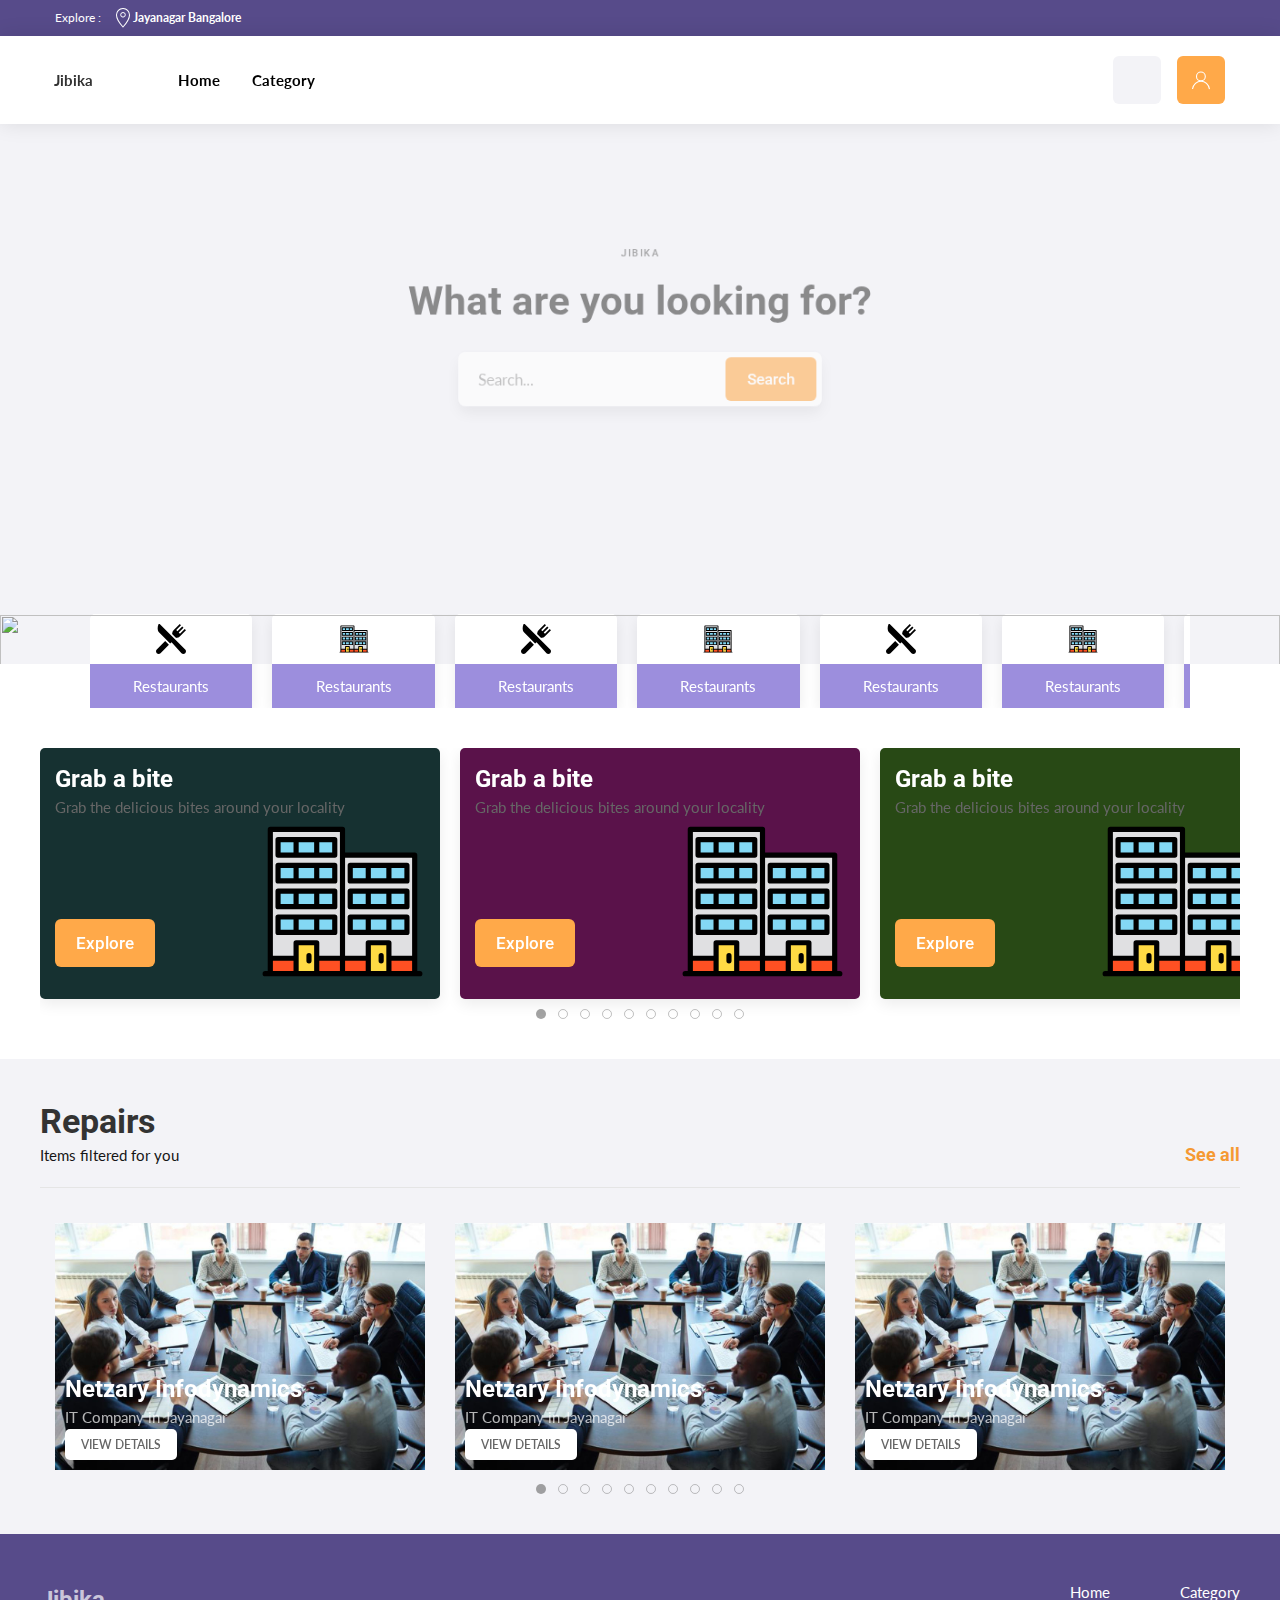
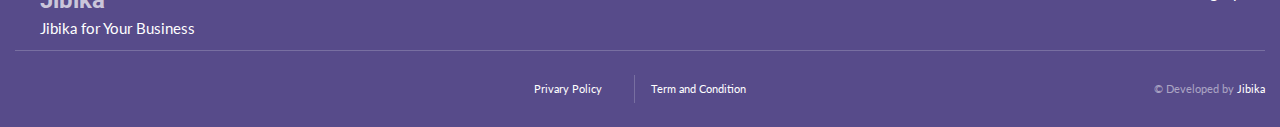
==== commit c79e0b60: "gibika" ====
--- a/index.html
+++ b/index.html
@@ -3,15 +3,16 @@
 
 <head>
     <meta charset="utf-8" />
-    <title>Jeebika</title>
-    <meta content="Jeebika" name="description" />
-    <meta content="Jeebika" property="og:title" />
-    <meta content="Jeebika" property="og:description" />
+    <title>Jibika</title>
+    <meta content="Jibika" name="description" />
+    <meta content="Jibika" property="og:title" />
+    <meta content="Jibika" property="og:description" />
     <meta content="summary" name="twitter:card" />
     <meta content="width=device-width, initial-scale=1" name="viewport" />
     <meta content="Webflow" name="generator" />
     <link rel="stylesheet" href="css/uikit.min.css">
     <link href="css/style.css" rel="stylesheet" type="text/css" />
+    <link rel="stylesheet" href="css/font.css">
     <style>
         @media (min-width:992px) {
             html.w-mod-js:not(.w-mod-ix) [data-w-id="3824b2e1-1378-71a7-bcce-6a116c0040c1"] {
@@ -68,8 +69,8 @@
         <div class="wrapper nav-bar-wrapper">
             <a href="/" class="brand w-nav-brand">
                 <!-- <img src="https://assets.website-files.com/5e09f044743608547fe6e12a/5e1afe31db4d524dfff8c4af_logo-dark.png" alt="" class="logo" /> -->
-                <span><b>Jeebika</b></span>
-                <div class="logo-text">Jeebika</div>
+                <span><b>Jibika</b></span>
+                <div class="logo-text">Jibika</div>
             </a>
             <div class="navigation">
                 <nav role="navigation" class="nav-menu w-nav-menu"><a href="/" class="nav-link w-nav-link"></a>
@@ -144,12 +145,12 @@
                 <div class="nav-right">
                     <div class="w-layout-grid nav-buttons">
                         <div id="w-node-96c0bcfebfab-b32f4091" data-w-id="fe6cacd7-5cc4-a596-8b8f-96c0bcfebfab" class="nav-search-button"></div>
-                        <a href="#" class="button nav-button w-button" style="padding: 14px;"><span uk-icon="user"></span>
+                        <a href="#" class="button nav-button w-button " style="padding: 14px;"><span class="user-link" uk-icon="user"></span>
                         </a></div>
                 </div>
                 <div class="nav-search">
                     <form action="/search" class="nav-search-form w-form"><img src="https://assets.website-files.com/5e09f044743608547fe6e12a/5e1327035aa398cc9d0bc1ab_search-dark.svg" alt="" class="big-form-icon" />
-                        <input type="search" class="form-big-input w-input" autofocus="true" maxlength="256" name="query" placeholder="What are you looking for?" id="search" required="" />
+                        <input type="search" class="form-big-input w-input" autofocus="true" maxlength="256" name="query" placeholder="Search..." id="search" required="" />
                         <input type="submit" value="Search" class="big-form-button w-button" />
                     </form>
                     <div data-w-id="9674a5c1-eed1-a2b0-d17d-9572e8f7b46a" class="popup-bg-overlay">
@@ -170,11 +171,11 @@
         <div class="section hero-v5">
             <div class="wrapper" style="margin-top: -10%;">
                 <div style="-webkit-transform:translate3d(0, 0, 0) scale3d(0.8, 0.8, 1) rotateX(0) rotateY(0) rotateZ(0) skew(0, 0);-moz-transform:translate3d(0, 0, 0) scale3d(0.8, 0.8, 1) rotateX(0) rotateY(0) rotateZ(0) skew(0, 0);-ms-transform:translate3d(0, 0, 0) scale3d(0.8, 0.8, 1) rotateX(0) rotateY(0) rotateZ(0) skew(0, 0);transform:translate3d(0, 0, 0) scale3d(0.8, 0.8, 1) rotateX(0) rotateY(0) rotateZ(0) skew(0, 0);opacity:0" class="hero-v5-intro">
-                    <div class="text-label">Jeebika</div>
-                    <h1><span class="heading-thin">What are you looking for?</h1>
+                    <div class="text-label">Jibika</div>
+                    <h1><span>What are you looking for?</h1>
                     <div class="hero-v5-form w-form">
                         <form id="email-form" name="email-form" data-name="Email Form" class="form-big">
-                            <input type="text" class="form-big-input w-input" maxlength="256" name="email-2" data-name="Email 2" placeholder="What are you looking for?" id="email-2" required="" />
+                            <input type="text" class="form-big-input w-input" maxlength="256" name="email-2" data-name="Email 2" placeholder="Search..." id="email-2" required="" />
                             <input type="submit" value="Search" data-wait="Please wait..." class="button w-button" />
                         </form>
                     </div>
@@ -191,38 +192,38 @@
             
         </div>
         <!-- category section  -->
-        <div class="uk-container" style="margin-top: -140px; max-width: 980px;">
+        <div class="uk-container" style="margin-top: -50px; max-width: 1100px;">
             <div uk-slider>
                 <div class="uk-position-relative uk-visible-toggle" tabindex="-1" style="display: flex;">
 
-                    <ul class="uk-slider-items uk-text-center uk-child-width-1-5 uk-child-width-1-5@s uk-child-width-1-6@m">
+                    <ul class="uk-slider-items uk-text-center uk-child-width-1-5 uk-child-width-1-5@s uk-child-width-1-12@m">
             <!-- <div class="uk-flex uk-text-center"> -->
-                <li class="uk-card uk-card-default uk-margin-left">
-                    <img class="category-icons" src="icons/food.svg" width="70px" alt="">
+                <li class="uk-card uk-card-default uk-margin-left uk-border-rounded">
+                    <img class="category-icons" src="icons/food.svg" width="50px" alt="">
                     <p class="category-background">Restaurants</p>
                 </li>
-                <li class="uk-card uk-card-default uk-margin-left">
-                    <img class="category-icons" src="icons/buildings.svg" width="70px" alt="">
+                <li class="uk-card uk-card-default uk-margin-left uk-border-rounded">
+                    <img class="category-icons" src="icons/buildings.svg" width="50px" alt="">
                     <p class="category-background">Restaurants</p>
                 </li>
-                <li class="uk-card uk-card-default uk-margin-left">
-                    <img class="category-icons" src="icons/food.svg" width="70px" alt="">
+                <li class="uk-card uk-card-default uk-margin-left uk-border-rounded">
+                    <img class="category-icons" src="icons/food.svg" width="50px" alt="">
                     <p class="category-background">Restaurants</p>
                 </li>
-                <li class="uk-card uk-card-default uk-margin-left">
-                    <img class="category-icons" src="icons/buildings.svg" width="70px" alt="">
+                <li class="uk-card uk-card-default uk-margin-left uk-border-rounded">
+                    <img class="category-icons" src="icons/buildings.svg" width="50px" alt="">
                     <p class="category-background">Restaurants</p>
                 </li>
-                <li class="uk-card uk-card-default uk-margin-left">
-                    <img class="category-icons" src="icons/food.svg" width="70px" alt="">
+                <li class="uk-card uk-card-default uk-margin-left uk-border-rounded">
+                    <img class="category-icons" src="icons/food.svg" width="50px" alt="">
                     <p class="category-background">Restaurants</p>
                 </li>
-                <li class="uk-card uk-card-default uk-margin-left">
-                    <img class="category-icons" src="icons/buildings.svg" width="70px" alt="">
+                <li class="uk-card uk-card-default uk-margin-left uk-border-rounded">
+                    <img class="category-icons" src="icons/buildings.svg" width="50px" alt="">
                     <p class="category-background">Restaurants</p>
                 </li>
-                <li class="uk-card uk-card-default uk-margin-left">
-                    <img class="category-icons" src="icons/food.svg" width="70px" alt="">
+                <li class="uk-card uk-card-default uk-margin-left uk-border-rounded">
+                    <img class="category-icons" src="icons/food.svg" width="50px" alt="">
                     <p class="category-background">Restaurants</p>
                 </li>
                 
@@ -239,64 +240,114 @@
                 <div class="uk-position-relative uk-visible-toggle uk-light" tabindex="-1">
 
                     <ul class="uk-slider-items uk-child-width-1-2 uk-child-width-1-2@s uk-child-width-1-3@m">       
-                        <li class="uk-padding-small">
-                            <div class="uk-inline">
-                                <img src="images/rest/img1.jpg" alt="">
-                                <div class="uk-position-center"><h3>Restaurants</h3></div>
-                            </div>
-                        </li>
-                        <li class="uk-padding-small">
-                            <div class="uk-inline">
-                                <img src="images/rest/img2.jpg" alt="">
-                                <div class="uk-position-center"><h3>Restaurants</h3></div>
-                            </div>
-                        </li>
-                        <li class="uk-padding-small">
-                            <div class="uk-inline">
-                                <img src="images/rest/img6.jpg" alt="">
-                                <div class="uk-position-center"><h3>Restaurants</h3></div>
-                            </div>
-                        </li>
-                        <li class="uk-padding-small">
-                            <div class="uk-inline">
-                                <img src="images/rest/img4.jpg" alt="">
-                                <div class="uk-position-center"><h3>Restaurants</h3></div>
-                            </div>
-                        </li>
-                        <li class="uk-padding-small">
-                            <div class="uk-inline">
-                                <img src="images/rest/img5.jpg" alt="">
-                                <div class="uk-position-center"><h3>Restaurants</h3></div>
-                            </div>
-                        </li>
-                        <li class="uk-padding-small">
-                            <div class="uk-inline">
-                                <img src="images/rest/img6.jpg" alt="">
-                                <div class="uk-position-center"><h3>Restaurants</h3></div>
-                            </div>
-                        </li>
-                        <li class="uk-padding-small">
-                            <div class="uk-inline">
-                                <img src="images/rest/img1.jpg" alt="">
-                                <div class="uk-position-center"><h3>Restaurants</h3></div>
-                            </div>
-                        </li>
-                        <li class="uk-padding-small">
-                            <div class="uk-inline">
-                                <img src="images/rest/img2.jpg" alt="">
-                                <div class="uk-position-center"><h3>Restaurants</h3></div>
-                            </div>
-                        </li>
-                        <li class="uk-padding-small">
-                            <div class="uk-inline">
-                                <img src="images/rest/img6.jpg" alt="">
-                                <div class="uk-position-center"><h3>Restaurants</h3></div>
-                            </div>
-                        </li>
-                        <li class="uk-padding-small">
-                            <div class="uk-inline">
-                                <img src="images/rest/img4.jpg" alt="">
-                                <div class="uk-position-center"><h3>Restaurants</h3></div>
+                        <li class="uk-card random-color1 uk-card-default uk-margin-left">
+                            <div class="card-height">
+                                <h3  class="uk-margin-remove">Grab a bite</h3>
+                                <p class="uk-margin-remove">Grab the delicious bites around your locality</p>
+
+                                <div class="uk-child-width-1-2" uk-grid>
+                                <div><a href="#" class="btn button" style="width: 100px; margin-top: 100px;">Explore</a></div>
+                                <div><img src="icons/buildings.svg" alt="" style="max-height: 180px;"></div>
+                                </div>
+                            </div>
+                        </li>
+                        <li class="uk-card random-color2 uk-card-default uk-margin-left">
+                            <div class="card-height">
+                                <h3  class="uk-margin-remove">Grab a bite</h3>
+                                <p class="uk-margin-remove">Grab the delicious bites around your locality</p>
+
+                                <div class="uk-child-width-1-2" uk-grid>
+                                <div><a href="#" class="btn button" style="width: 100px; margin-top: 100px;">Explore</a></div>
+                                <div><img src="icons/buildings.svg" alt="" style="max-height: 180px;"></div>
+                                </div>
+                            </div>
+                        </li>
+                        <li class="uk-card random-color3 uk-card-default uk-margin-left">
+                            <div class="card-height">
+                                <h3  class="uk-margin-remove">Grab a bite</h3>
+                                <p class="uk-margin-remove">Grab the delicious bites around your locality</p>
+
+                                <div class="uk-child-width-1-2" uk-grid>
+                                <div><a href="#" class="btn button" style="width: 100px; margin-top: 100px;">Explore</a></div>
+                                <div><img src="icons/buildings.svg" alt="" style="max-height: 180px;"></div>
+                                </div>
+                            </div>
+                        </li>
+                        <li class="uk-card random-color4 uk-card-default uk-margin-left">
+                            <div class="card-height">
+                                <h3  class="uk-margin-remove">Grab a bite</h3>
+                                <p class="uk-margin-remove">Grab the delicious bites around your locality</p>
+
+                                <div class="uk-child-width-1-2" uk-grid>
+                                <div><a href="#" class="btn button" style="width: 100px; margin-top: 100px;">Explore</a></div>
+                                <div><img src="icons/buildings.svg" alt="" style="max-height: 180px;"></div>
+                                </div>
+                            </div>
+                        </li>
+                        <li class="uk-card random-color1 uk-card-default uk-margin-left">
+                            <div class="card-height">
+                                <h3  class="uk-margin-remove">Grab a bite</h3>
+                                <p class="uk-margin-remove">Grab the delicious bites around your locality</p>
+
+                                <div class="uk-child-width-1-2" uk-grid>
+                                <div><a href="#" class="btn button" style="width: 100px; margin-top: 100px;">Explore</a></div>
+                                <div><img src="icons/buildings.svg" alt="" style="max-height: 180px;"></div>
+                                </div>
+                            </div>
+                        </li>
+                        <li class="uk-card random-color2 uk-card-default uk-margin-left">
+                            <div class="card-height">
+                                <h3  class="uk-margin-remove">Grab a bite</h3>
+                                <p class="uk-margin-remove">Grab the delicious bites around your locality</p>
+
+                                <div class="uk-child-width-1-2" uk-grid>
+                                <div><a href="#" class="btn button" style="width: 100px; margin-top: 100px;">Explore</a></div>
+                                <div><img src="icons/buildings.svg" alt="" style="max-height: 180px;"></div>
+                                </div>
+                            </div>
+                        </li>
+                        <li class="uk-card random-color3 uk-card-default uk-margin-left">
+                            <div class="card-height">
+                                <h3  class="uk-margin-remove">Grab a bite</h3>
+                                <p class="uk-margin-remove">Grab the delicious bites around your locality</p>
+
+                                <div class="uk-child-width-1-2" uk-grid>
+                                <div><a href="#" class="btn button" style="width: 100px; margin-top: 100px;">Explore</a></div>
+                                <div><img src="icons/buildings.svg" alt="" style="max-height: 180px;"></div>
+                                </div>
+                            </div>
+                        </li>
+                        <li class="uk-card random-color4 uk-card-default uk-margin-left">
+                            <div class="card-height">
+                                <h3  class="uk-margin-remove">Grab a bite</h3>
+                                <p class="uk-margin-remove">Grab the delicious bites around your locality</p>
+
+                                <div class="uk-child-width-1-2" uk-grid>
+                                <div><a href="#" class="btn button" style="width: 100px; margin-top: 100px;">Explore</a></div>
+                                <div><img src="icons/buildings.svg" alt="" style="max-height: 180px;"></div>
+                                </div>
+                            </div>
+                        </li>
+                        <li class="uk-card random-color1 uk-card-default uk-margin-left">
+                            <div class="card-height">
+                                <h3  class="uk-margin-remove">Grab a bite</h3>
+                                <p class="uk-margin-remove">Grab the delicious bites around your locality</p>
+
+                                <div class="uk-child-width-1-2" uk-grid>
+                                <div><a href="#" class="btn button" style="width: 100px; margin-top: 100px;">Explore</a></div>
+                                <div><img src="icons/buildings.svg" alt="" style="max-height: 180px;"></div>
+                                </div>
+                            </div>
+                        </li>
+                        <li class="uk-card random-color2 uk-card-default uk-margin-left">
+                            <div class="card-height">
+                                <h3  class="uk-margin-remove">Grab a bite</h3>
+                                <p class="uk-margin-remove">Grab the delicious bites around your locality</p>
+
+                                <div class="uk-child-width-1-2" uk-grid>
+                                <div><a href="#" class="btn button" style="width: 100px; margin-top: 100px;">Explore</a></div>
+                                <div><img src="icons/buildings.svg" alt="" style="max-height: 180px;"></div>
+                                </div>
                             </div>
                         </li>
                     </ul>
@@ -313,53 +364,124 @@
         <!-- product section  -->
         <div class="haze">
         <div class="uk-container uk-padding ">
-            <div class="intro">
-                <h2>Repairs</h2>
-                <div class="divider animated"></div>
-            </div>
+            
+            <h2 class="uk-margin-remove">Repairs</h2>
+            <h5 style="float: right; color: #f59933;" class="uk-margin-remove">See all </h5>
+            <p class="uk-margin-remove">Items filtered for you</p>
+            <hr>
             <div uk-slider>
                 <div class="uk-position-relative uk-visible-toggle uk-light" tabindex="-1">
 
-                    <ul class="uk-slider-items uk-child-width-1-2 uk-child-width-1-3@s uk-child-width-1-4@m">       
-                        <li class="uk-padding-small">
-                            <img src="images/laptop.jpg" alt="">
-                            <div class="uk-text-center"><h3 style="color: black;"> Laptop Repairs</h3></div>
-                        </li>
-                        <li class="uk-padding-small">
-                            <img src="images/laptop.jpg" alt="">
-                            <div class="uk-text-center"><h3 style="color: black;"> Laptop Repairs</h3></div>
-                        </li>
-                        <li class="uk-padding-small">
-                            <img src="images/laptop.jpg" alt="">
-                            <div class="uk-text-center"><h3 style="color: black;"> Laptop Repairs</h3></div>
-                        </li>
-                        <li class="uk-padding-small">
-                            <img src="images/laptop.jpg" alt="">
-                            <div class="uk-text-center"><h3 style="color: black;"> Laptop Repairs</h3></div>
-                        </li>
-                        <li class="uk-padding-small">
-                            <img src="images/laptop.jpg" alt="">
-                            <div class="uk-text-center"><h3 style="color: black;"> Laptop Repairs</h3></div>
-                        </li>
-                        <li class="uk-padding-small">
-                            <img src="images/laptop.jpg" alt="">
-                            <div class="uk-text-center"><h3 style="color: black;"> Laptop Repairs</h3></div>
-                        </li>
-                        <li class="uk-padding-small">
-                            <img src="images/laptop.jpg" alt="">
-                            <div class="uk-text-center"><h3 style="color: black;"> Laptop Repairs</h3></div>
-                        </li>
-                        <li class="uk-padding-small">
-                            <img src="images/laptop.jpg" alt="">
-                            <div class="uk-text-center"><h3 style="color: black;"> Laptop Repairs</h3></div>
-                        </li>
-                        <li class="uk-padding-small">
-                            <img src="images/laptop.jpg" alt="">
-                            <div class="uk-text-center"><h3 style="color: black;"> Laptop Repairs</h3></div>
-                        </li>
-                        <li class="uk-padding-small">
-                            <img src="images/laptop.jpg" alt="">
-                            <div class="uk-text-center"><h3 style="color: black;"> Laptop Repairs</h3></div>
+                    <ul class="uk-slider-items uk-child-width-1-2 uk-child-width-1-3@s uk-child-width-1-3@m">       
+                        <li class=" uk-padding-small">
+                            <div class="uk-inline">
+                                <img src="images/meeting.jpg" alt="">
+                                <div class="uk-position-bottom-left" style="padding: 10px;">
+                                    <h3 class="uk-margin-remove">Netzary Infodynamics</h3>
+                                    <p class="uk-margin-remove">IT Company in Jayanagar</p>
+                                    <button class="uk-button uk-button-small uk-button-secondary uk-border-rounded"><span style="font-weight: 600; font-size: 12px;">View Details</span></button>
+                                </div>
+
+                            </div>
+                        </li>
+                        <li class=" uk-padding-small">
+                            <div class="uk-inline">
+                                <img src="images/meeting.jpg" alt="">
+                                <div class="uk-position-bottom-left" style="padding: 10px;">
+                                    <h3 class="uk-margin-remove">Netzary Infodynamics</h3>
+                                    <p class="uk-margin-remove">IT Company in Jayanagar</p>
+                                    <button class="uk-button uk-button-small uk-button-secondary uk-border-rounded"><span style="font-weight: 600; font-size: 12px;">View Details</span></button>
+                                </div>
+
+                            </div>
+                        </li>
+                        <li class=" uk-padding-small">
+                            <div class="uk-inline">
+                                <img src="images/meeting.jpg" alt="">
+                                <div class="uk-position-bottom-left" style="padding: 10px;">
+                                    <h3 class="uk-margin-remove">Netzary Infodynamics</h3>
+                                    <p class="uk-margin-remove">IT Company in Jayanagar</p>
+                                    <button class="uk-button uk-button-small uk-button-secondary uk-border-rounded"><span style="font-weight: 600; font-size: 12px;">View Details</span></button>
+                                </div>
+
+                            </div>
+                        </li>
+                        <li class=" uk-padding-small">
+                            <div class="uk-inline">
+                                <img src="images/meeting.jpg" alt="">
+                                <div class="uk-position-bottom-left" style="padding: 10px;">
+                                    <h3 class="uk-margin-remove">Netzary Infodynamics</h3>
+                                    <p class="uk-margin-remove">IT Company in Jayanagar</p>
+                                    <button class="uk-button uk-button-small uk-button-secondary uk-border-rounded"><span style="font-weight: 600; font-size: 12px;">View Details</span></button>
+                                </div>
+
+                            </div>
+                        </li>
+                        <li class=" uk-padding-small">
+                            <div class="uk-inline">
+                                <img src="images/meeting.jpg" alt="">
+                                <div class="uk-position-bottom-left" style="padding: 10px;">
+                                    <h3 class="uk-margin-remove">Netzary Infodynamics</h3>
+                                    <p class="uk-margin-remove">IT Company in Jayanagar</p>
+                                    <button class="uk-button uk-button-small uk-button-secondary uk-border-rounded"><span style="font-weight: 600; font-size: 12px;">View Details</span></button>
+                                </div>
+
+                            </div>
+                        </li>
+                        <li class=" uk-padding-small">
+                            <div class="uk-inline">
+                                <img src="images/meeting.jpg" alt="">
+                                <div class="uk-position-bottom-left" style="padding: 10px;">
+                                    <h3 class="uk-margin-remove">Netzary Infodynamics</h3>
+                                    <p class="uk-margin-remove">IT Company in Jayanagar</p>
+                                    <button class="uk-button uk-button-small uk-button-secondary uk-border-rounded"><span style="font-weight: 600; font-size: 12px;">View Details</span></button>
+                                </div>
+
+                            </div>
+                        </li>
+                        <li class=" uk-padding-small">
+                            <div class="uk-inline">
+                                <img src="images/meeting.jpg" alt="">
+                                <div class="uk-position-bottom-left" style="padding: 10px;">
+                                    <h3 class="uk-margin-remove">Netzary Infodynamics</h3>
+                                    <p class="uk-margin-remove">IT Company in Jayanagar</p>
+                                    <button class="uk-button uk-button-small uk-button-secondary uk-border-rounded"><span style="font-weight: 600; font-size: 12px;">View Details</span></button>
+                                </div>
+
+                            </div>
+                        </li>
+                        <li class=" uk-padding-small">
+                            <div class="uk-inline">
+                                <img src="images/meeting.jpg" alt="">
+                                <div class="uk-position-bottom-left" style="padding: 10px;">
+                                    <h3 class="uk-margin-remove">Netzary Infodynamics</h3>
+                                    <p class="uk-margin-remove">IT Company in Jayanagar</p>
+                                    <button class="uk-button uk-button-small uk-button-secondary uk-border-rounded"><span style="font-weight: 600; font-size: 12px;">View Details</span></button>
+                                </div>
+
+                            </div>
+                        </li>
+                        <li class=" uk-padding-small">
+                            <div class="uk-inline">
+                                <img src="images/meeting.jpg" alt="">
+                                <div class="uk-position-bottom-left" style="padding: 10px;">
+                                    <h3 class="uk-margin-remove">Netzary Infodynamics</h3>
+                                    <p class="uk-margin-remove">IT Company in Jayanagar</p>
+                                    <button class="uk-button uk-button-small uk-button-secondary uk-border-rounded"><span style="font-weight: 600; font-size: 12px;">View Details</span></button>
+                                </div>
+
+                            </div>
+                        </li>
+                        <li class=" uk-padding-small">
+                            <div class="uk-inline">
+                                <img src="images/meeting.jpg" alt="">
+                                <div class="uk-position-bottom-left" style="padding: 10px;">
+                                    <h3 class="uk-margin-remove">Netzary Infodynamics</h3>
+                                    <p class="uk-margin-remove">IT Company in Jayanagar</p>
+                                    <button class="uk-button uk-button-small uk-button-secondary uk-border-rounded"><span style="font-weight: 600; font-size: 12px;">View Details</span></button>
+                                </div>
+
+                            </div>
                         </li>
                     </ul>
                 
@@ -368,7 +490,7 @@
                 
                 </div>
                 <ul class="uk-slider-nav uk-dotnav uk-flex-center   "></ul>
-                <div class="bottom-block"><a href="/" class="button w-button">View All Works</a></div>
+                <!-- <div class="bottom-block"><a href="/" class="button w-button">View All Works</a></div> -->
             </div>
         </div>
     </div>
@@ -451,27 +573,19 @@
         <!-- footer section  -->
         <div class="footer">
             <div class="wrapper">
-                <div class="w-layout-grid footer-grid" style="padding-top: 40px;">
-                    <div id="w-node-9fc6d1822fc6-d1822f9d" class="footer-v1-column">
-                        <h4 class="footer-heading">Jeebika</h4>
-                        <a href="/" class="footer-brand w-nav-brand footer-link"><h3>Jeebika</h3>
-                            <div class="logo-description ">Jeebika
-                                <br/>for Your Business</div>
-                        </a>
-                    </div>
-                    <div id="w-node-4b5ac4677b9d-d1822f9d" class="footer-v1-column">
-
-                    </div>
-                    <div id="w-node-4b5ac4677b9d-d1822f9d" class="footer-v1-column">
-                        <h4 class="footer-heading">Navigation</h4>
-                        <a href="/" class="footer-link">Home</a>
-                        <a href="#" class="footer-link">Category</a>
-                    </div>
-                    <div id="w-node-9fc6d1822fb9-d1822f9d" class="footer-v1-column">
-                        <h4 class="footer-heading">Other Links</h4>
-                        <a href="#" class="footer-link">Privary Policy</a>
-                        <a href="#" class="footer-link">Term and Condition</a>
-                    </div>
+                <div class="" style="padding-top: 40px;">
+                    <div>
+                        <a class="footer-link uk-margin-large-left" style="float: right;" href="#">Category</a>
+                        <a class="footer-link uk-margin-large-left" style="float: right;" href="/">Home</a>
+                    </div>
+                    <div id="w-node-9fc6d1822fc6-d1822f9d" class="footer-v1-column uk-margin-small">
+                        
+                            <h3 class="uk-light uk-margin-remove">Jibika</h3>
+                           <p class="uk-margin-remove"> Jibika for Your Business </p></div>
+                        
+                    </div>
+                    
+                    
                 </div>
                 <div class="footer-bottom">
                     <div class="footer-bottom-left">
@@ -481,8 +595,12 @@
                             <a href="#https://instagram.com" class="social-link-small w-inline-block"><img src="https://assets.website-files.com/5e09f044743608547fe6e12a/5e1326c6c5e98c7501fe95d0_instagram-white.svg" alt="" class="social-icon-small" /></a>
                         </div>
                     </div>
+                    <div style="display: flex;">
+                        <a href="#" class="footer-link">Privary Policy</a>
+                        <span class="logo-description "></span><a href="#" class="footer-link">Term and Condition</a>
+                    </div>
                     <div class="footer-bottom-right">
-                        <div>© Developed by <a href="#" class="link-white">Jeebika</a></div>
+                        <div>© Developed by <a href="#" class="link-white">Jibika</a></div>
                     </div>
                 </div>
             </div>
--- a/css/style.css
+++ b/css/style.css
@@ -12,6 +12,8 @@
    /* ==========================================================================
       Start of custom Webflow CSS
       ========================================================================== */
+    
+
    .w-layout-grid {
      display: -ms-grid;
      display: grid;
@@ -17441,10 +17443,15 @@
     overflow-x: hidden;
   }
 
+  .custom-card {
+    width: 100px;
+  }
+
   .category-background {
-    background-color: rgb(226, 226, 226);
-    padding: 5px;
+    background-color: #9c8edd;
+    padding: 10px;
     margin-bottom: 0px;
+    color: white;
   }
 
   .category-icons {
@@ -17461,4 +17468,45 @@
 
   .nav-link a:hover, .w-nav-brand:hover, .nav-dropdown-link-v2:hover{
     color: #f59933;
+  }
+
+  .popular-card {
+    border-radius: 5px;
+  }
+
+  .user-link {
+    color: white;
+  }
+
+  .uk-card-default1 {
+    background-color: teal;
+  }
+
+  .random-color1 {
+    padding: 15px;
+    border-radius: 5px;
+    margin-bottom: 10px;
+    background-color: rgb(22, 49, 49);
+  }
+
+  .random-color2 {
+    padding: 15px;
+    border-radius: 5px;
+    margin-bottom: 10px;
+    background-color: rgb(90, 18, 74);
+  }
+  .random-color3 {
+    padding: 15px;
+    border-radius: 5px;
+    margin-bottom: 10px;
+    background-color: rgb(40, 73, 21);
+  }
+  .random-color4 {
+    padding: 15px;
+    border-radius: 5px;
+    margin-bottom: 10px;
+    background-color: rgb(27, 17, 59);
+  }
+  .card-height {
+    min-height: 200px;
   }--- a/css/font.css
+++ b/css/font.css
@@ -0,0 +1,22 @@
+  
+@font-face{
+    src: url("../font/ProximaNova-Regular.otf");
+    font-family: 'Proxima Nova';
+    font-weight: 400;
+  }
+  @font-face{
+    src: url("../font/Proxima\ Nova\ Bold.otf");
+    font-family: 'Proxima Nova';
+    font-weight: 700;
+  }
+  @font-face{
+    src: url("../font/Proxima\ Nova\ Thin.otf");
+    font-family: 'Proxima Nova';
+    font-weight: 300;
+  }
+  @font-face{
+    src: url("../font/Proxima\ Nova\ Extrabold.otf");
+    font-family: 'Proxima Nova';
+    font-weight: 900;
+  }
+  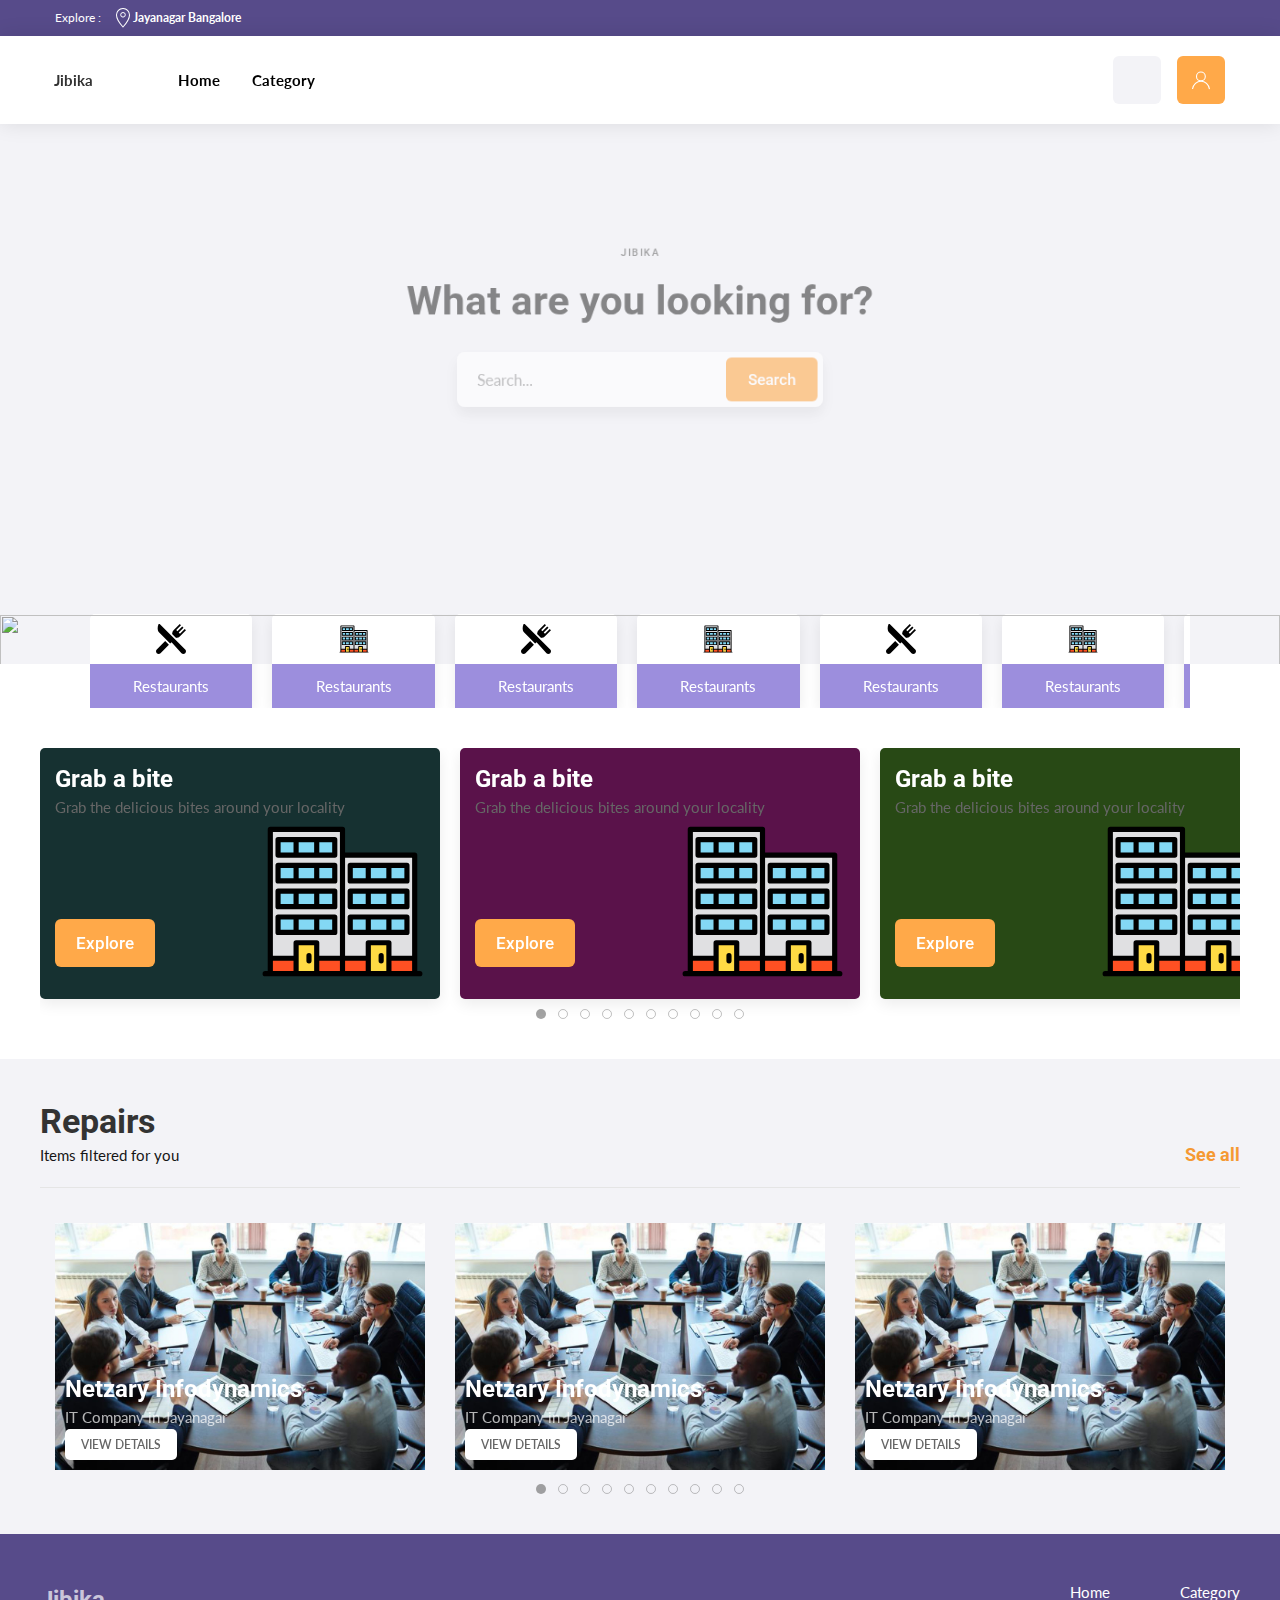
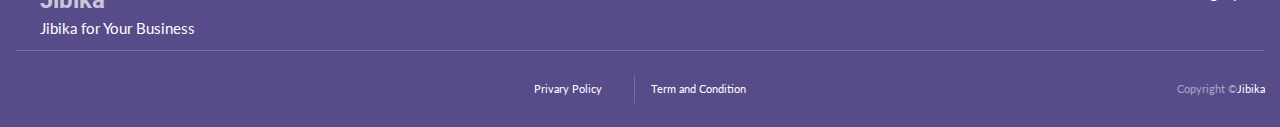
==== commit 1c5ff6a8: "copy" ====
--- a/index.html
+++ b/index.html
@@ -600,7 +600,7 @@
                         <span class="logo-description "></span><a href="#" class="footer-link">Term and Condition</a>
                     </div>
                     <div class="footer-bottom-right">
-                        <div>© Developed by <a href="#" class="link-white">Jibika</a></div>
+                        <div> Copyright ©<a href="#" class="link-white">Jibika</a></div>
                     </div>
                 </div>
             </div>
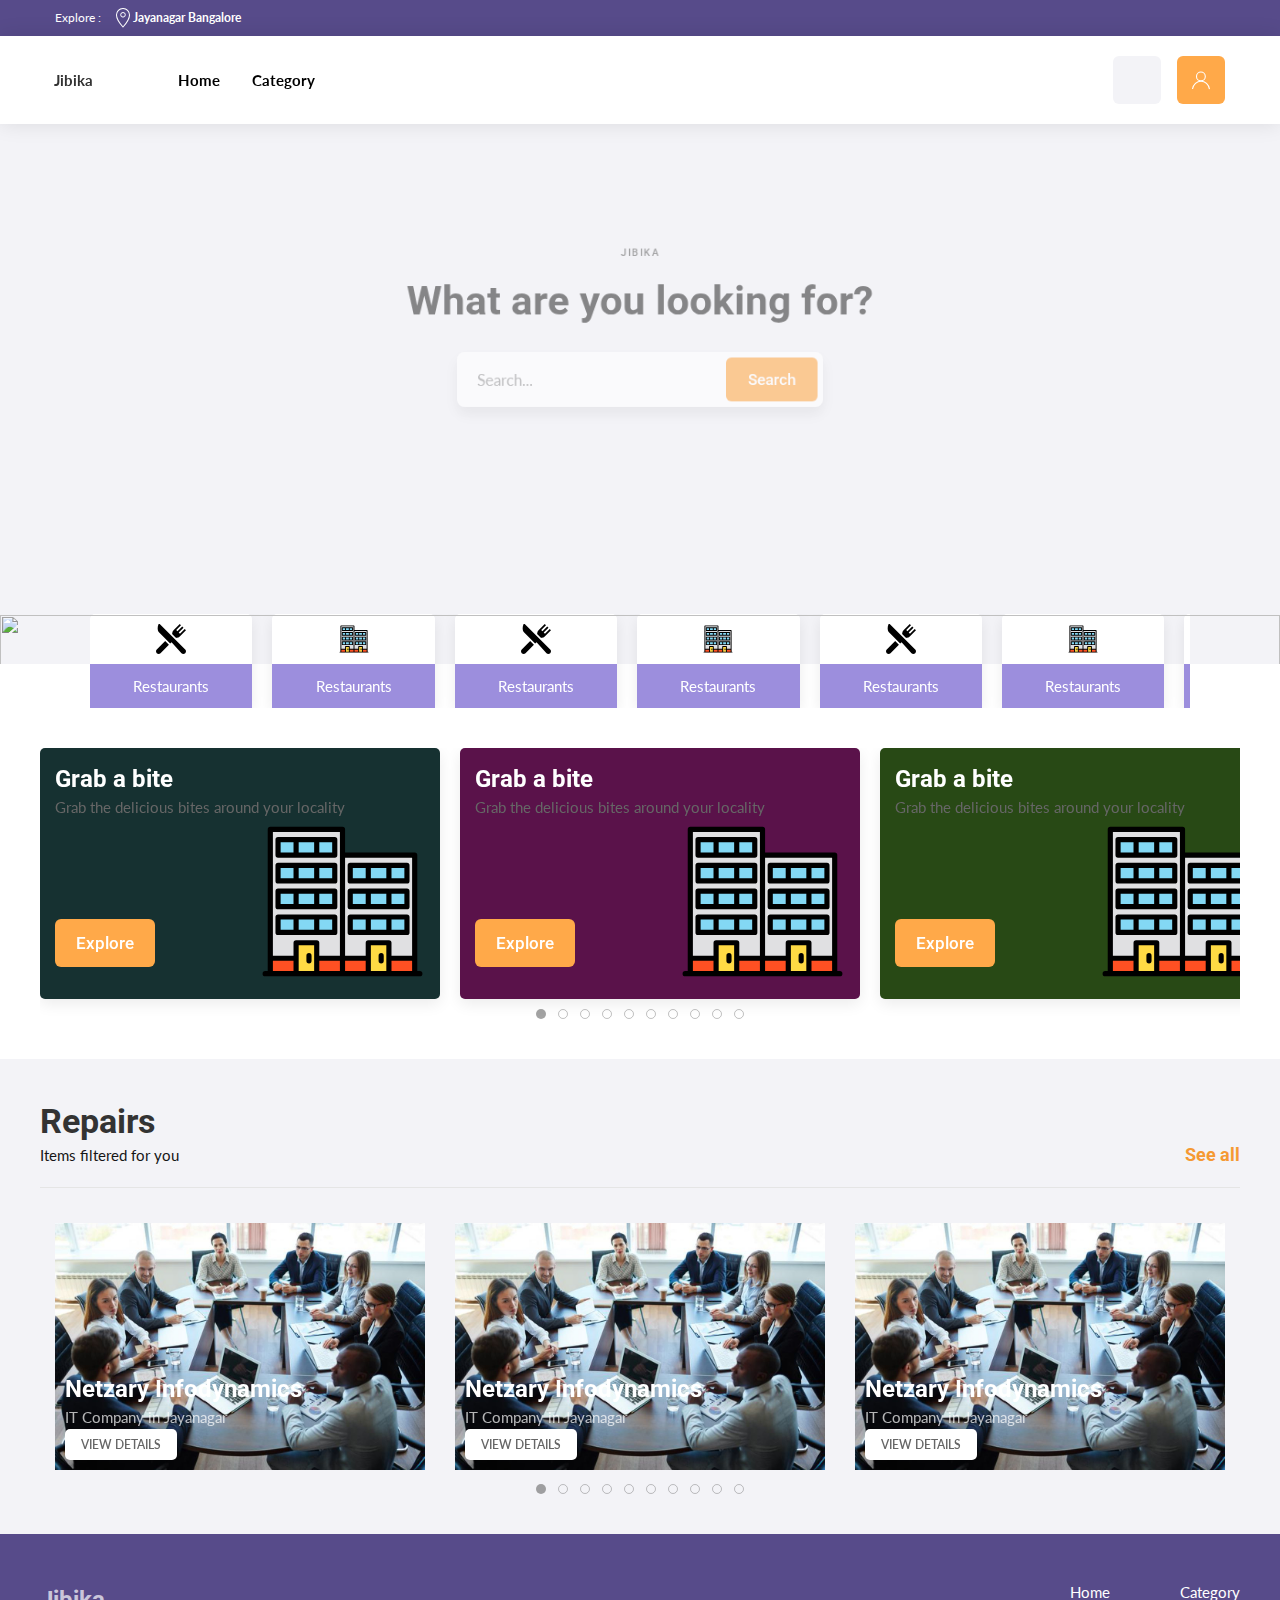
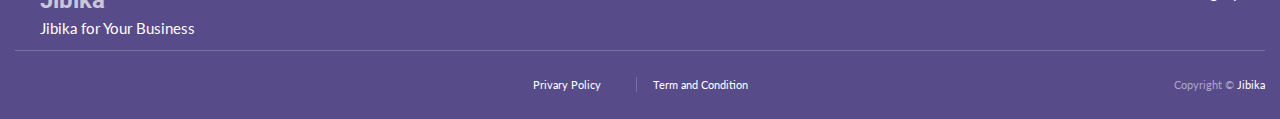
==== commit 3a1121d0: "card" ====
--- a/index.html
+++ b/index.html
@@ -373,106 +373,106 @@
                 <div class="uk-position-relative uk-visible-toggle uk-light" tabindex="-1">
 
                     <ul class="uk-slider-items uk-child-width-1-2 uk-child-width-1-3@s uk-child-width-1-3@m">       
-                        <li class=" uk-padding-small">
-                            <div class="uk-inline">
-                                <img src="images/meeting.jpg" alt="">
-                                <div class="uk-position-bottom-left" style="padding: 10px;">
-                                    <h3 class="uk-margin-remove">Netzary Infodynamics</h3>
-                                    <p class="uk-margin-remove">IT Company in Jayanagar</p>
-                                    <button class="uk-button uk-button-small uk-button-secondary uk-border-rounded"><span style="font-weight: 600; font-size: 12px;">View Details</span></button>
-                                </div>
-
-                            </div>
-                        </li>
-                        <li class=" uk-padding-small">
-                            <div class="uk-inline">
-                                <img src="images/meeting.jpg" alt="">
-                                <div class="uk-position-bottom-left" style="padding: 10px;">
-                                    <h3 class="uk-margin-remove">Netzary Infodynamics</h3>
-                                    <p class="uk-margin-remove">IT Company in Jayanagar</p>
-                                    <button class="uk-button uk-button-small uk-button-secondary uk-border-rounded"><span style="font-weight: 600; font-size: 12px;">View Details</span></button>
-                                </div>
-
-                            </div>
-                        </li>
-                        <li class=" uk-padding-small">
-                            <div class="uk-inline">
-                                <img src="images/meeting.jpg" alt="">
-                                <div class="uk-position-bottom-left" style="padding: 10px;">
-                                    <h3 class="uk-margin-remove">Netzary Infodynamics</h3>
-                                    <p class="uk-margin-remove">IT Company in Jayanagar</p>
-                                    <button class="uk-button uk-button-small uk-button-secondary uk-border-rounded"><span style="font-weight: 600; font-size: 12px;">View Details</span></button>
-                                </div>
-
-                            </div>
-                        </li>
-                        <li class=" uk-padding-small">
-                            <div class="uk-inline">
-                                <img src="images/meeting.jpg" alt="">
-                                <div class="uk-position-bottom-left" style="padding: 10px;">
-                                    <h3 class="uk-margin-remove">Netzary Infodynamics</h3>
-                                    <p class="uk-margin-remove">IT Company in Jayanagar</p>
-                                    <button class="uk-button uk-button-small uk-button-secondary uk-border-rounded"><span style="font-weight: 600; font-size: 12px;">View Details</span></button>
-                                </div>
-
-                            </div>
-                        </li>
-                        <li class=" uk-padding-small">
-                            <div class="uk-inline">
-                                <img src="images/meeting.jpg" alt="">
-                                <div class="uk-position-bottom-left" style="padding: 10px;">
-                                    <h3 class="uk-margin-remove">Netzary Infodynamics</h3>
-                                    <p class="uk-margin-remove">IT Company in Jayanagar</p>
-                                    <button class="uk-button uk-button-small uk-button-secondary uk-border-rounded"><span style="font-weight: 600; font-size: 12px;">View Details</span></button>
-                                </div>
-
-                            </div>
-                        </li>
-                        <li class=" uk-padding-small">
-                            <div class="uk-inline">
-                                <img src="images/meeting.jpg" alt="">
-                                <div class="uk-position-bottom-left" style="padding: 10px;">
-                                    <h3 class="uk-margin-remove">Netzary Infodynamics</h3>
-                                    <p class="uk-margin-remove">IT Company in Jayanagar</p>
-                                    <button class="uk-button uk-button-small uk-button-secondary uk-border-rounded"><span style="font-weight: 600; font-size: 12px;">View Details</span></button>
-                                </div>
-
-                            </div>
-                        </li>
-                        <li class=" uk-padding-small">
-                            <div class="uk-inline">
-                                <img src="images/meeting.jpg" alt="">
-                                <div class="uk-position-bottom-left" style="padding: 10px;">
-                                    <h3 class="uk-margin-remove">Netzary Infodynamics</h3>
-                                    <p class="uk-margin-remove">IT Company in Jayanagar</p>
-                                    <button class="uk-button uk-button-small uk-button-secondary uk-border-rounded"><span style="font-weight: 600; font-size: 12px;">View Details</span></button>
-                                </div>
-
-                            </div>
-                        </li>
-                        <li class=" uk-padding-small">
-                            <div class="uk-inline">
-                                <img src="images/meeting.jpg" alt="">
-                                <div class="uk-position-bottom-left" style="padding: 10px;">
-                                    <h3 class="uk-margin-remove">Netzary Infodynamics</h3>
-                                    <p class="uk-margin-remove">IT Company in Jayanagar</p>
-                                    <button class="uk-button uk-button-small uk-button-secondary uk-border-rounded"><span style="font-weight: 600; font-size: 12px;">View Details</span></button>
-                                </div>
-
-                            </div>
-                        </li>
-                        <li class=" uk-padding-small">
-                            <div class="uk-inline">
-                                <img src="images/meeting.jpg" alt="">
-                                <div class="uk-position-bottom-left" style="padding: 10px;">
-                                    <h3 class="uk-margin-remove">Netzary Infodynamics</h3>
-                                    <p class="uk-margin-remove">IT Company in Jayanagar</p>
-                                    <button class="uk-button uk-button-small uk-button-secondary uk-border-rounded"><span style="font-weight: 600; font-size: 12px;">View Details</span></button>
-                                </div>
-
-                            </div>
-                        </li>
-                        <li class=" uk-padding-small">
+                        <li class=" uk-padding-small repair-card">
+                            <div class="uk-inline">
+                                <img src="images/meeting.jpg" alt="">
+                                <div class="uk-position-bottom-left" style="padding: 10px;">
+                                    <h3 class="uk-margin-remove">Netzary Infodynamics</h3>
+                                    <p class="uk-margin-remove">IT Company in Jayanagar</p>
+                                    <button class="uk-button uk-button-small uk-button-secondary uk-border-rounded"><span style="font-weight: 600; font-size: 12px;">View Details</span></button>
+                                </div>
+
+                            </div>
+                        </li>
+                        <li class=" uk-padding-small repair-card">
+                            <div class="uk-inline">
+                                <img src="images/meeting.jpg" alt="">
+                                <div class="uk-position-bottom-left" style="padding: 10px;">
+                                    <h3 class="uk-margin-remove">Netzary Infodynamics</h3>
+                                    <p class="uk-margin-remove">IT Company in Jayanagar</p>
+                                    <button class="uk-button uk-button-small uk-button-secondary uk-border-rounded"><span style="font-weight: 600; font-size: 12px;">View Details</span></button>
+                                </div>
+
+                            </div>
+                        </li>
+                        <li class=" uk-padding-small repair-card">
+                            <div class="uk-inline">
+                                <img src="images/meeting.jpg" alt="">
+                                <div class="uk-position-bottom-left" style="padding: 10px;">
+                                    <h3 class="uk-margin-remove">Netzary Infodynamics</h3>
+                                    <p class="uk-margin-remove">IT Company in Jayanagar</p>
+                                    <button class="uk-button uk-button-small uk-button-secondary uk-border-rounded"><span style="font-weight: 600; font-size: 12px;">View Details</span></button>
+                                </div>
+
+                            </div>
+                        </li>
+                        <li class=" uk-padding-small repair-card">
+                            <div class="uk-inline">
+                                <img src="images/meeting.jpg" alt="">
+                                <div class="uk-position-bottom-left" style="padding: 10px;">
+                                    <h3 class="uk-margin-remove">Netzary Infodynamics</h3>
+                                    <p class="uk-margin-remove">IT Company in Jayanagar</p>
+                                    <button class="uk-button uk-button-small uk-button-secondary uk-border-rounded"><span style="font-weight: 600; font-size: 12px;">View Details</span></button>
+                                </div>
+
+                            </div>
+                        </li>
+                        <li class=" uk-padding-small repair-card">
+                            <div class="uk-inline">
+                                <img src="images/meeting.jpg" alt="">
+                                <div class="uk-position-bottom-left" style="padding: 10px;">
+                                    <h3 class="uk-margin-remove">Netzary Infodynamics</h3>
+                                    <p class="uk-margin-remove">IT Company in Jayanagar</p>
+                                    <button class="uk-button uk-button-small uk-button-secondary uk-border-rounded"><span style="font-weight: 600; font-size: 12px;">View Details</span></button>
+                                </div>
+
+                            </div>
+                        </li>
+                        <li class=" uk-padding-small repair-card">
+                            <div class="uk-inline">
+                                <img src="images/meeting.jpg" alt="">
+                                <div class="uk-position-bottom-left" style="padding: 10px;">
+                                    <h3 class="uk-margin-remove">Netzary Infodynamics</h3>
+                                    <p class="uk-margin-remove">IT Company in Jayanagar</p>
+                                    <button class="uk-button uk-button-small uk-button-secondary uk-border-rounded"><span style="font-weight: 600; font-size: 12px;">View Details</span></button>
+                                </div>
+
+                            </div>
+                        </li>
+                        <li class=" uk-padding-small repair-card">
+                            <div class="uk-inline">
+                                <img src="images/meeting.jpg" alt="">
+                                <div class="uk-position-bottom-left" style="padding: 10px;">
+                                    <h3 class="uk-margin-remove">Netzary Infodynamics</h3>
+                                    <p class="uk-margin-remove">IT Company in Jayanagar</p>
+                                    <button class="uk-button uk-button-small uk-button-secondary uk-border-rounded"><span style="font-weight: 600; font-size: 12px;">View Details</span></button>
+                                </div>
+
+                            </div>
+                        </li>
+                        <li class=" uk-padding-small repair-card">
+                            <div class="uk-inline">
+                                <img src="images/meeting.jpg" alt="">
+                                <div class="uk-position-bottom-left" style="padding: 10px;">
+                                    <h3 class="uk-margin-remove">Netzary Infodynamics</h3>
+                                    <p class="uk-margin-remove">IT Company in Jayanagar</p>
+                                    <button class="uk-button uk-button-small uk-button-secondary uk-border-rounded"><span style="font-weight: 600; font-size: 12px;">View Details</span></button>
+                                </div>
+
+                            </div>
+                        </li>
+                        <li class=" uk-padding-small repair-card">
+                            <div class="uk-inline">
+                                <img src="images/meeting.jpg" alt="">
+                                <div class="uk-position-bottom-left" style="padding: 10px;">
+                                    <h3 class="uk-margin-remove">Netzary Infodynamics</h3>
+                                    <p class="uk-margin-remove">IT Company in Jayanagar</p>
+                                    <button class="uk-button uk-button-small uk-button-secondary uk-border-rounded"><span style="font-weight: 600; font-size: 12px;">View Details</span></button>
+                                </div>
+
+                            </div>
+                        </li>
+                        <li class=" uk-padding-small repair-card">
                             <div class="uk-inline">
                                 <img src="images/meeting.jpg" alt="">
                                 <div class="uk-position-bottom-left" style="padding: 10px;">
@@ -595,12 +595,13 @@
                             <a href="#https://instagram.com" class="social-link-small w-inline-block"><img src="https://assets.website-files.com/5e09f044743608547fe6e12a/5e1326c6c5e98c7501fe95d0_instagram-white.svg" alt="" class="social-icon-small" /></a>
                         </div>
                     </div>
-                    <div style="display: flex;">
-                        <a href="#" class="footer-link">Privary Policy</a>
-                        <span class="logo-description "></span><a href="#" class="footer-link">Term and Condition</a>
+                    <div class=" uk-text-center">
+                        <div> <a href="" class="link-white uk-text-center">Privary Policy</a> 
+                            <span class="logo-description "></span>
+                            <a href="#" class="link-white uk-text-center">Term and Condition</a></div>
                     </div>
                     <div class="footer-bottom-right">
-                        <div> Copyright ©<a href="#" class="link-white">Jibika</a></div>
+                        <div> Copyright © <a href="/" class="link-white">Jibika</a></div>
                     </div>
                 </div>
             </div>
--- a/css/style.css
+++ b/css/style.css
@@ -17485,6 +17485,7 @@
   .random-color1 {
     padding: 15px;
     border-radius: 5px;
+    min-width: 350px;
     margin-bottom: 10px;
     background-color: rgb(22, 49, 49);
   }
@@ -17492,21 +17493,29 @@
   .random-color2 {
     padding: 15px;
     border-radius: 5px;
+    min-width: 350px;
     margin-bottom: 10px;
     background-color: rgb(90, 18, 74);
   }
   .random-color3 {
     padding: 15px;
     border-radius: 5px;
+    min-width: 350px;
     margin-bottom: 10px;
     background-color: rgb(40, 73, 21);
   }
   .random-color4 {
     padding: 15px;
     border-radius: 5px;
+    min-width: 350px;
     margin-bottom: 10px;
     background-color: rgb(27, 17, 59);
   }
   .card-height {
     min-height: 200px;
+  }
+  
+  .repair-card {
+    min-height: 200px;
+    min-width: 350px;
   }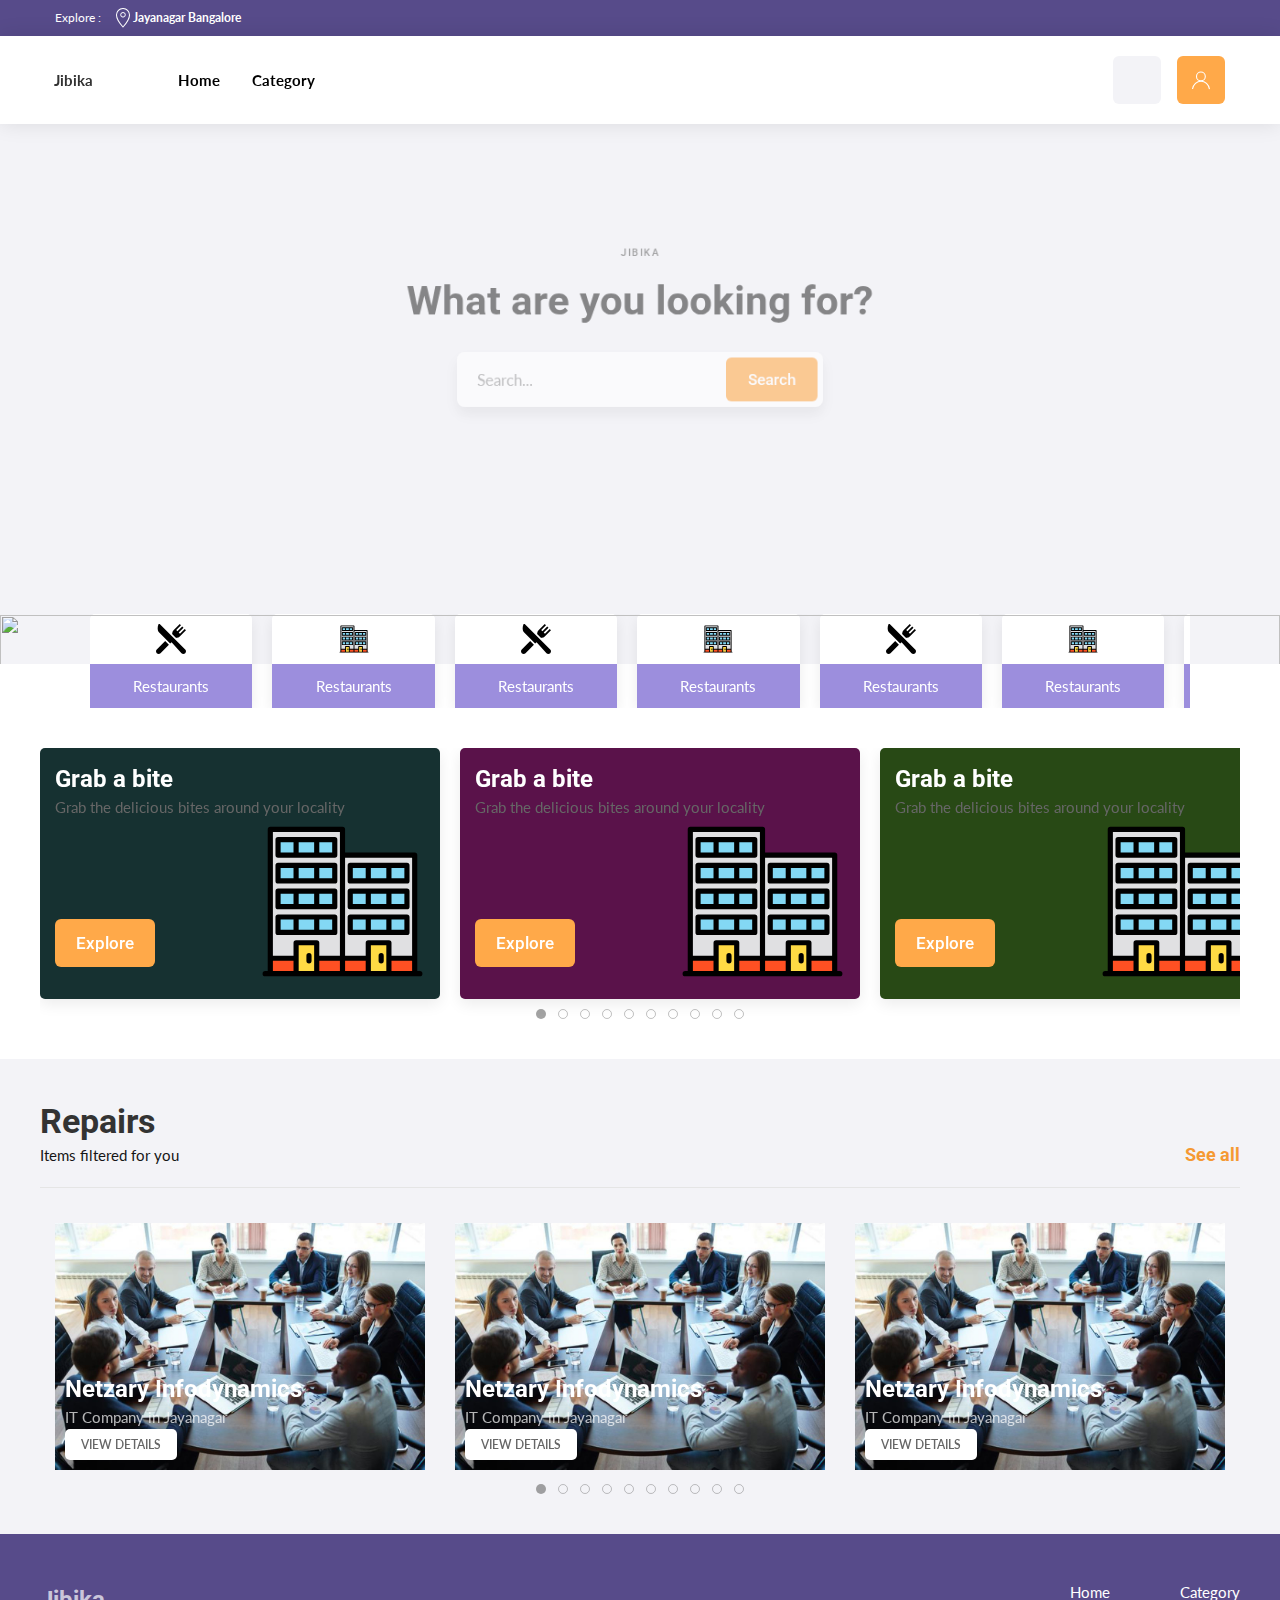
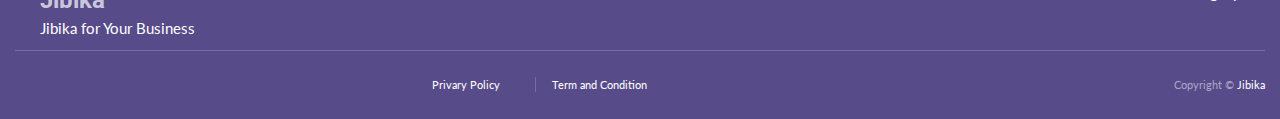
==== commit 6050c647: "card" ====
--- a/index.html
+++ b/index.html
@@ -595,7 +595,7 @@
                             <a href="#https://instagram.com" class="social-link-small w-inline-block"><img src="https://assets.website-files.com/5e09f044743608547fe6e12a/5e1326c6c5e98c7501fe95d0_instagram-white.svg" alt="" class="social-icon-small" /></a>
                         </div>
                     </div>
-                    <div class=" uk-text-center">
+                    <div class="footer-bottom-left uk-text-center">
                         <div> <a href="" class="link-white uk-text-center">Privary Policy</a> 
                             <span class="logo-description "></span>
                             <a href="#" class="link-white uk-text-center">Term and Condition</a></div>
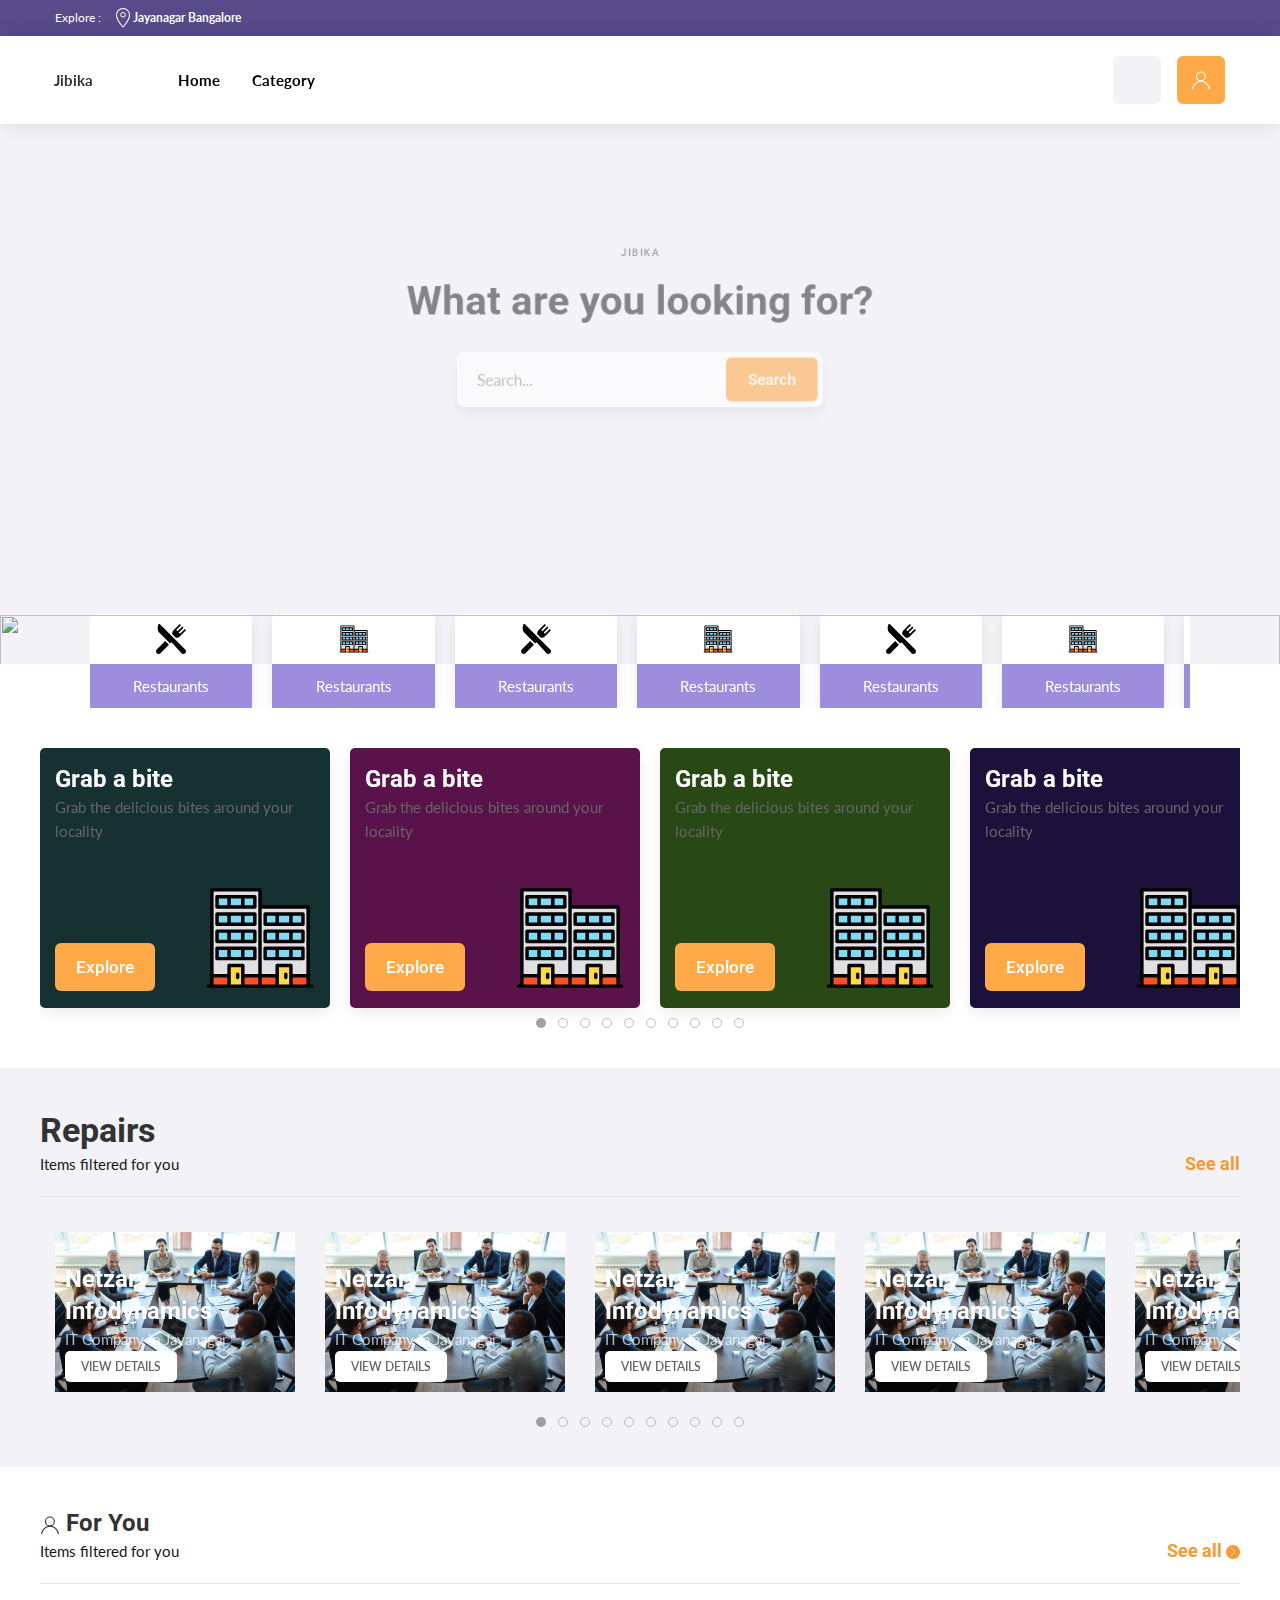
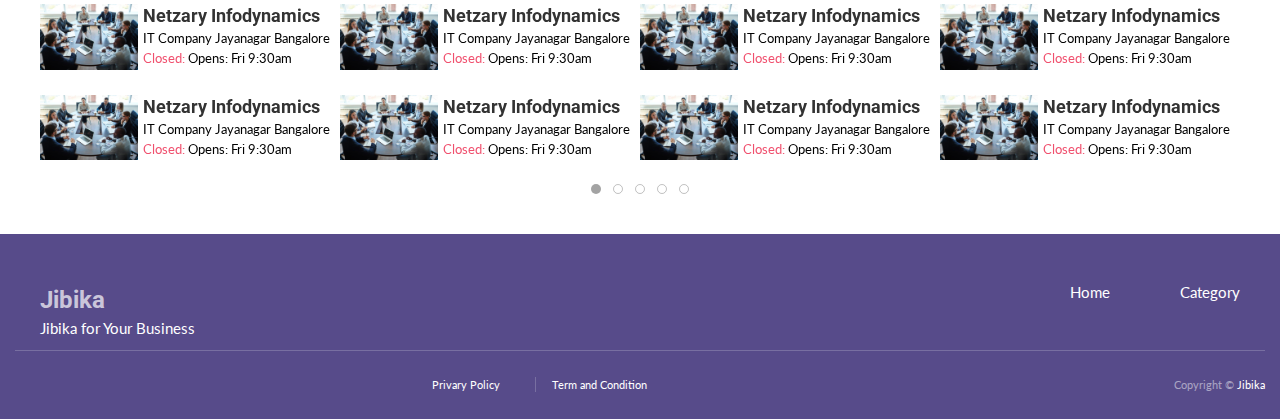
==== commit 202c7c92: "for you and mobile view" ====
--- a/index.html
+++ b/index.html
@@ -247,7 +247,7 @@
 
                                 <div class="uk-child-width-1-2" uk-grid>
                                 <div><a href="#" class="btn button" style="width: 100px; margin-top: 100px;">Explore</a></div>
-                                <div><img src="icons/buildings.svg" alt="" style="max-height: 180px;"></div>
+                                <div><img src="icons/buildings.svg" alt="" style="max-height: 180px; margin-top: 40px;"></div>
                                 </div>
                             </div>
                         </li>
@@ -258,7 +258,7 @@
 
                                 <div class="uk-child-width-1-2" uk-grid>
                                 <div><a href="#" class="btn button" style="width: 100px; margin-top: 100px;">Explore</a></div>
-                                <div><img src="icons/buildings.svg" alt="" style="max-height: 180px;"></div>
+                                <div><img src="icons/buildings.svg" alt="" style="max-height: 180px; margin-top: 40px;"></div>
                                 </div>
                             </div>
                         </li>
@@ -269,7 +269,7 @@
 
                                 <div class="uk-child-width-1-2" uk-grid>
                                 <div><a href="#" class="btn button" style="width: 100px; margin-top: 100px;">Explore</a></div>
-                                <div><img src="icons/buildings.svg" alt="" style="max-height: 180px;"></div>
+                                <div><img src="icons/buildings.svg" alt="" style="max-height: 180px; margin-top: 40px;"></div>
                                 </div>
                             </div>
                         </li>
@@ -280,7 +280,7 @@
 
                                 <div class="uk-child-width-1-2" uk-grid>
                                 <div><a href="#" class="btn button" style="width: 100px; margin-top: 100px;">Explore</a></div>
-                                <div><img src="icons/buildings.svg" alt="" style="max-height: 180px;"></div>
+                                <div><img src="icons/buildings.svg" alt="" style="max-height: 180px; margin-top: 40px;"></div>
                                 </div>
                             </div>
                         </li>
@@ -291,7 +291,7 @@
 
                                 <div class="uk-child-width-1-2" uk-grid>
                                 <div><a href="#" class="btn button" style="width: 100px; margin-top: 100px;">Explore</a></div>
-                                <div><img src="icons/buildings.svg" alt="" style="max-height: 180px;"></div>
+                                <div><img src="icons/buildings.svg" alt="" style="max-height: 180px; margin-top: 40px;"></div>
                                 </div>
                             </div>
                         </li>
@@ -302,7 +302,7 @@
 
                                 <div class="uk-child-width-1-2" uk-grid>
                                 <div><a href="#" class="btn button" style="width: 100px; margin-top: 100px;">Explore</a></div>
-                                <div><img src="icons/buildings.svg" alt="" style="max-height: 180px;"></div>
+                                <div><img src="icons/buildings.svg" alt="" style="max-height: 180px; margin-top: 40px;"></div>
                                 </div>
                             </div>
                         </li>
@@ -313,7 +313,7 @@
 
                                 <div class="uk-child-width-1-2" uk-grid>
                                 <div><a href="#" class="btn button" style="width: 100px; margin-top: 100px;">Explore</a></div>
-                                <div><img src="icons/buildings.svg" alt="" style="max-height: 180px;"></div>
+                                <div><img src="icons/buildings.svg" alt="" style="max-height: 180px; margin-top: 40px;"></div>
                                 </div>
                             </div>
                         </li>
@@ -324,7 +324,7 @@
 
                                 <div class="uk-child-width-1-2" uk-grid>
                                 <div><a href="#" class="btn button" style="width: 100px; margin-top: 100px;">Explore</a></div>
-                                <div><img src="icons/buildings.svg" alt="" style="max-height: 180px;"></div>
+                                <div><img src="icons/buildings.svg" alt="" style="max-height: 180px; margin-top: 40px;"></div>
                                 </div>
                             </div>
                         </li>
@@ -335,7 +335,7 @@
 
                                 <div class="uk-child-width-1-2" uk-grid>
                                 <div><a href="#" class="btn button" style="width: 100px; margin-top: 100px;">Explore</a></div>
-                                <div><img src="icons/buildings.svg" alt="" style="max-height: 180px;"></div>
+                                <div><img src="icons/buildings.svg" alt="" style="max-height: 180px; margin-top: 40px;"></div>
                                 </div>
                             </div>
                         </li>
@@ -346,7 +346,7 @@
 
                                 <div class="uk-child-width-1-2" uk-grid>
                                 <div><a href="#" class="btn button" style="width: 100px; margin-top: 100px;">Explore</a></div>
-                                <div><img src="icons/buildings.svg" alt="" style="max-height: 180px;"></div>
+                                <div><img src="icons/buildings.svg" alt="" style="max-height: 180px; margin-top: 40px;"></div>
                                 </div>
                             </div>
                         </li>
@@ -495,6 +495,168 @@
         </div>
     </div>
 
+
+        <!-- for you section  -->
+        <div class="uk-container uk-padding ">
+            
+            <h3 class="uk-margin-remove"><span uk-icon="user"   ></span> For You</h3>
+            <h5 style="float: right; " class="uk-margin-remove"><a href="#" style="color: #f59933;">See all <span class="see-icon" uk-icon="chevron-right"></span></a> </h5>
+            <p class="uk-margin-remove">Items filtered for you</p>
+            <hr>
+            <div uk-slider>
+                <div class="uk-position-relative uk-visible-toggle" tabindex="-1">
+
+                    <ul class="uk-slider-items uk-child-width-1-2 uk-child-width-1-3@s uk-child-width-1-3@m">       
+                        <li class="item-card">
+                            <a href="#" class="for-you-card">
+                                <div style="flex: 1; padding-right: 5px;" >
+                                    <img src="images/meeting.jpg" alt="">
+                                </div>
+                                <div style="flex: 2;">
+                                    
+                                        <h5 class="uk-margin-remove">Netzary Infodynamics</h5>
+                                        <p class="uk-margin-remove text-small">IT Company Jayanagar Bangalore</p>
+
+                                        <p class="uk-margin-remove text-small"><span class="uk-text-danger">Closed:</span> Opens: Fri 9:30am</p>
+                                    
+                                </div>
+                            </a>
+                            <a href="#" class="for-you-card">
+                                <div style="flex: 1; padding-right: 5px;" >
+                                    <img src="images/meeting.jpg" alt="">
+                                </div>
+                                <div style="flex: 2;">
+                                    
+                                        <h5 class="uk-margin-remove">Netzary Infodynamics</h5>
+                                        <p class="uk-margin-remove text-small">IT Company Jayanagar Bangalore</p>
+
+                                        <p class="uk-margin-remove text-small"><span class="uk-text-danger">Closed:</span> Opens: Fri 9:30am</p>
+                                    
+                                </div>
+                            </a>
+                        </li>
+                        <li class="item-card">
+                            <a href="#" class="for-you-card">
+                                <div style="flex: 1; padding-right: 5px;" >
+                                    <img src="images/meeting.jpg" alt="">
+                                </div>
+                                <div style="flex: 2;">
+                                    
+                                        <h5 class="uk-margin-remove">Netzary Infodynamics</h5>
+                                        <p class="uk-margin-remove text-small">IT Company Jayanagar Bangalore</p>
+
+                                        <p class="uk-margin-remove text-small"><span class="uk-text-danger">Closed:</span> Opens: Fri 9:30am</p>
+                                    
+                                </div>
+                            </a>
+                            <a href="#" class="for-you-card">
+                                <div style="flex: 1; padding-right: 5px;" >
+                                    <img src="images/meeting.jpg" alt="">
+                                </div>
+                                <div style="flex: 2;">
+                                    
+                                        <h5 class="uk-margin-remove">Netzary Infodynamics</h5>
+                                        <p class="uk-margin-remove text-small">IT Company Jayanagar Bangalore</p>
+
+                                        <p class="uk-margin-remove text-small"><span class="uk-text-danger">Closed:</span> Opens: Fri 9:30am</p>
+                                    
+                                </div>
+                            </a>
+                        </li>
+                        <li class="item-card">
+                            <a href="#" class="for-you-card">
+                                <div style="flex: 1; padding-right: 5px;" >
+                                    <img src="images/meeting.jpg" alt="">
+                                </div>
+                                <div style="flex: 2;">
+                                    
+                                        <h5 class="uk-margin-remove">Netzary Infodynamics</h5>
+                                        <p class="uk-margin-remove text-small">IT Company Jayanagar Bangalore</p>
+
+                                        <p class="uk-margin-remove text-small"><span class="uk-text-danger">Closed:</span> Opens: Fri 9:30am</p>
+                                    
+                                </div>
+                            </a>
+                            <a href="#" class="for-you-card">
+                                <div style="flex: 1; padding-right: 5px;" >
+                                    <img src="images/meeting.jpg" alt="">
+                                </div>
+                                <div style="flex: 2;">
+                                    
+                                        <h5 class="uk-margin-remove">Netzary Infodynamics</h5>
+                                        <p class="uk-margin-remove text-small">IT Company Jayanagar Bangalore</p>
+
+                                        <p class="uk-margin-remove text-small"><span class="uk-text-danger">Closed:</span> Opens: Fri 9:30am</p>
+                                    
+                                </div>
+                            </a>
+                        </li>
+                        <li class="item-card">
+                            <a href="#" class="for-you-card">
+                                <div style="flex: 1; padding-right: 5px;" >
+                                    <img src="images/meeting.jpg" alt="">
+                                </div>
+                                <div style="flex: 2;">
+                                    
+                                        <h5 class="uk-margin-remove">Netzary Infodynamics</h5>
+                                        <p class="uk-margin-remove text-small">IT Company Jayanagar Bangalore</p>
+
+                                        <p class="uk-margin-remove text-small"><span class="uk-text-danger">Closed:</span> Opens: Fri 9:30am</p>
+                                    
+                                </div>
+                            </a>
+                            <a href="#" class="for-you-card">
+                                <div style="flex: 1; padding-right: 5px;" >
+                                    <img src="images/meeting.jpg" alt="">
+                                </div>
+                                <div style="flex: 2;">
+                                    
+                                        <h5 class="uk-margin-remove">Netzary Infodynamics</h5>
+                                        <p class="uk-margin-remove text-small">IT Company Jayanagar Bangalore</p>
+
+                                        <p class="uk-margin-remove text-small"><span class="uk-text-danger">Closed:</span> Opens: Fri 9:30am</p>
+                                    
+                                </div>
+                            </a>
+                        </li>
+                        <li class="item-card">
+                            <a href="#" class="for-you-card">
+                                <div style="flex: 1; padding-right: 5px;" >
+                                    <img src="images/meeting.jpg" alt="">
+                                </div>
+                                <div style="flex: 2;">
+                                    
+                                        <h5 class="uk-margin-remove">Netzary Infodynamics</h5>
+                                        <p class="uk-margin-remove text-small">IT Company Jayanagar Bangalore</p>
+
+                                        <p class="uk-margin-remove text-small"><span class="uk-text-danger">Closed:</span> Opens: Fri 9:30am</p>
+                                    
+                                </div>
+                            </a>
+                            <a href="#" class="for-you-card">
+                                <div style="flex: 1; padding-right: 5px;" >
+                                    <img src="images/meeting.jpg" alt="">
+                                </div>
+                                <div style="flex: 2;">
+                                    
+                                        <h5 class="uk-margin-remove">Netzary Infodynamics</h5>
+                                        <p class="uk-margin-remove text-small">IT Company Jayanagar Bangalore</p>
+
+                                        <p class="uk-margin-remove text-small"><span class="uk-text-danger">Closed:</span> Opens: Fri 9:30am</p>
+                                    
+                                </div>
+                            </a>
+                        </li>
+                    </ul>
+                
+                    <a class="uk-position-center-left uk-position-small uk-hidden-hover" style="background-color: rgb(240, 240, 240);border-radius: 5px; color: black; font-weight: 900;" href="#" uk-slidenav-previous uk-slider-item="previous"></a>
+                    <a class="uk-position-center-right uk-position-small uk-hidden-hover" style="background-color: rgb(240, 240, 240);border-radius: 5px; color: black; font-weight: 900;" href="#" uk-slidenav-next uk-slider-item="next"></a>
+                
+                </div>
+                <ul class="uk-slider-nav uk-dotnav uk-flex-center   "></ul>
+                <!-- <div class="bottom-block"><a href="/" class="button w-button">View All Works</a></div> -->
+            </div>
+        </div>
         
         <!-- <div class="section padding-top">
             <div class="wrapper">
--- a/css/style.css
+++ b/css/style.css
@@ -17485,7 +17485,7 @@
   .random-color1 {
     padding: 15px;
     border-radius: 5px;
-    min-width: 350px;
+    width: 290px;
     margin-bottom: 10px;
     background-color: rgb(22, 49, 49);
   }
@@ -17493,21 +17493,21 @@
   .random-color2 {
     padding: 15px;
     border-radius: 5px;
-    min-width: 350px;
+    width: 290px;
     margin-bottom: 10px;
     background-color: rgb(90, 18, 74);
   }
   .random-color3 {
     padding: 15px;
     border-radius: 5px;
-    min-width: 350px;
+    width: 290px;
     margin-bottom: 10px;
     background-color: rgb(40, 73, 21);
   }
   .random-color4 {
     padding: 15px;
     border-radius: 5px;
-    min-width: 350px;
+    width: 290px;
     margin-bottom: 10px;
     background-color: rgb(27, 17, 59);
   }
@@ -17517,5 +17517,26 @@
   
   .repair-card {
     min-height: 200px;
-    min-width: 350px;
+    width: 270px;
+  }
+
+  .for-you-card {
+    display: flex;
+    margin-bottom: 25px;
+  }
+
+  a.for-you-card {
+    color: black;
+  }
+
+  .item-card {
+    height: 180px;
+    width: 300px;
+  }
+
+  .see-icon {
+    background-color: #f59933;
+    border-radius: 50%;
+    width: 14px;
+    color: white;
   }